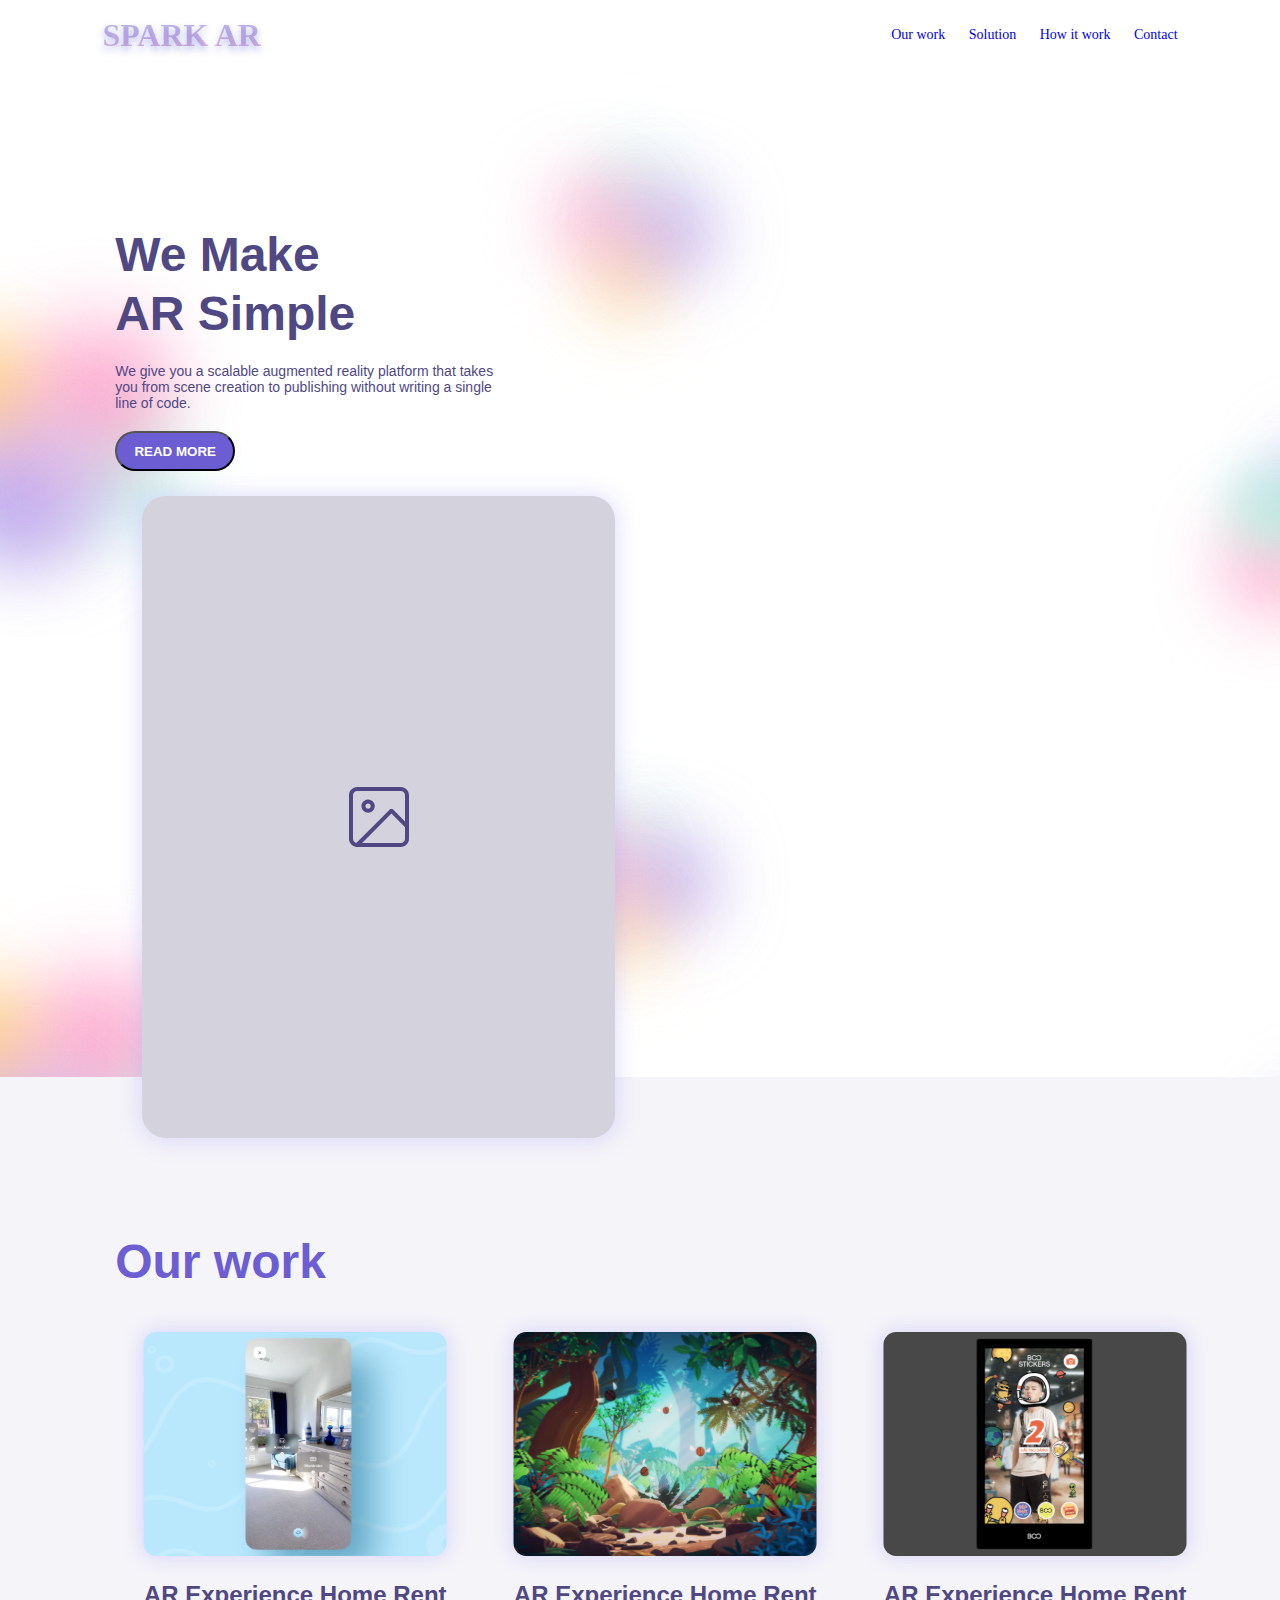
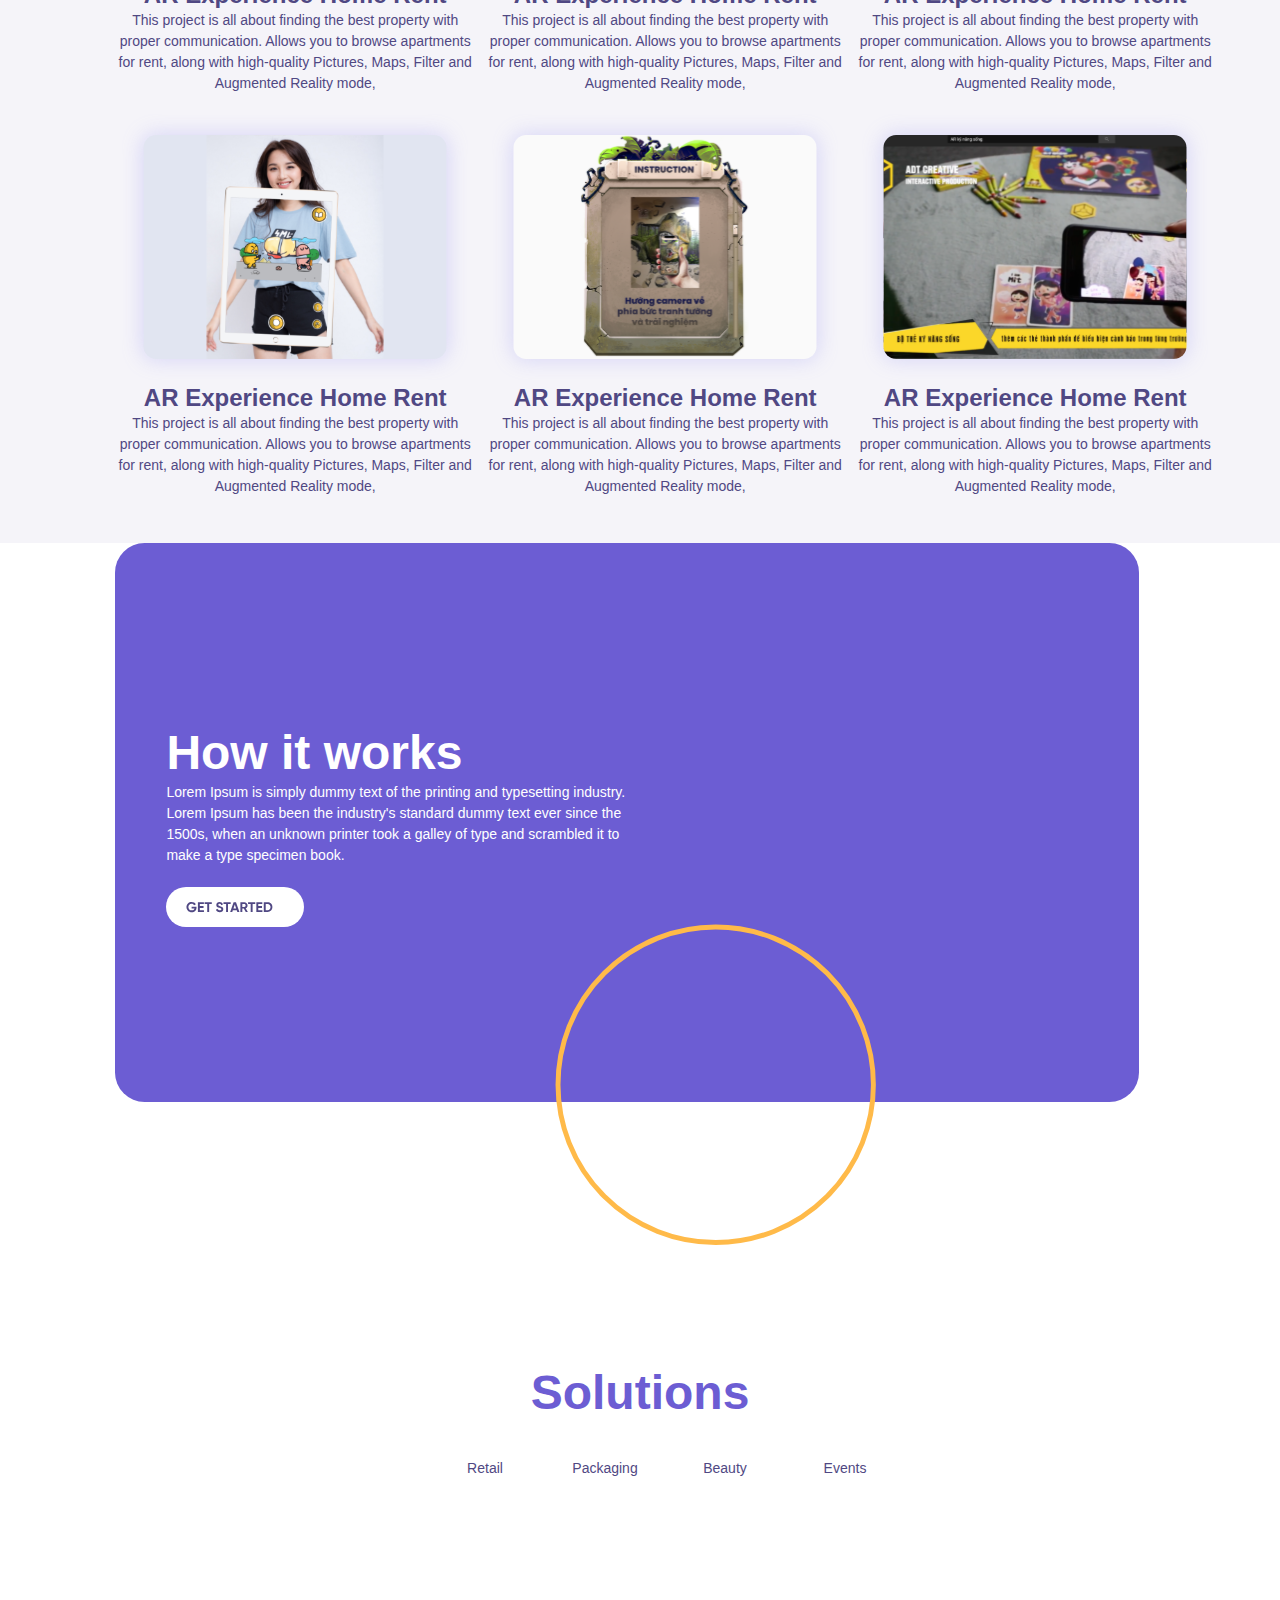
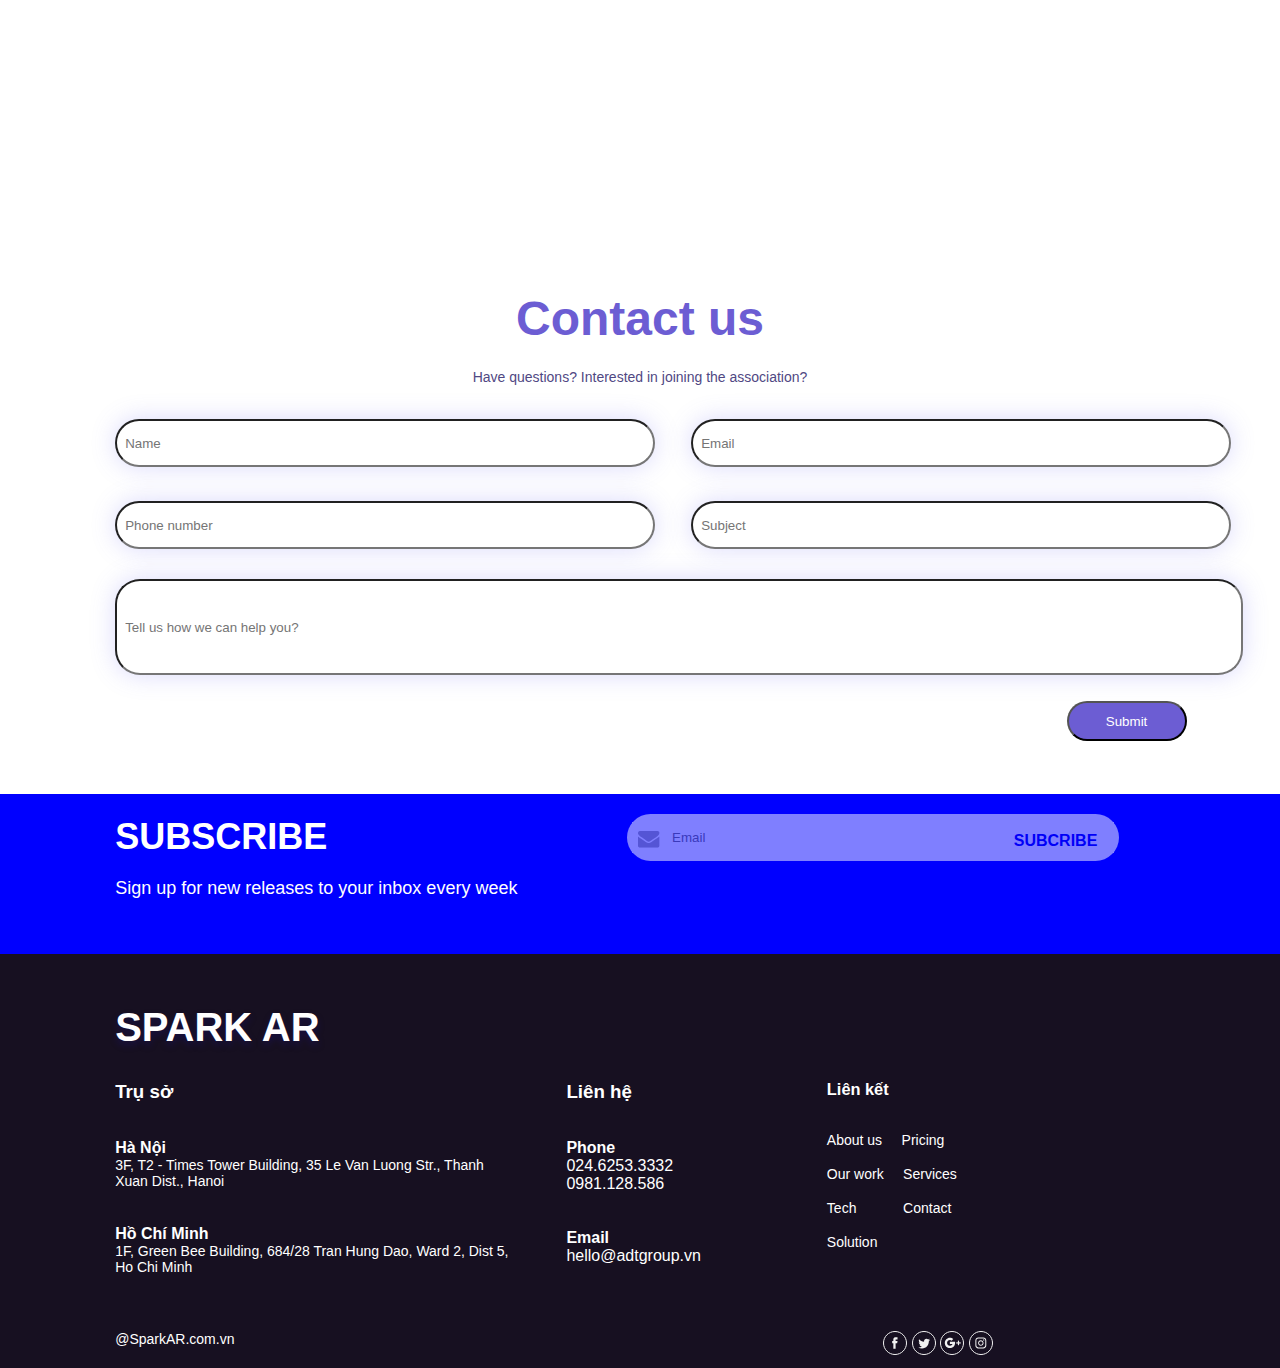
==== index_2.html @ ce0e6bbd "web Spark AR" ====
<!--A Design by W3layouts
Author: W3layout
Author URL: http://w3layouts.com
License: Creative Commons Attribution 3.0 Unported
License URL: http://creativecommons.org/licenses/by/3.0/
-->
<!DOCTYPE HTML>
<html>
<head>
    <title>
        Spark AR
    </title>
    
    <script>
    </script>
    
    
    <meta name="viewport" content="width=device-width, initial-scale=1.0">
<meta http-equiv="Content-Type" content="text/html; charset=utf-8" />
<meta name="keywords" content="Furnyish Store Responsive web template, Bootstrap Web Templates, Flat Web Templates, Andriod Compatible web template, 
Smartphone Compatible web template, free webdesigns for Nokia, Samsung, LG, SonyErricsson, Motorola web design" />
    <link href="css/style_2.css" rel='stylesheet' type='text/css' />
    <link href="css/responsive_2.css" rel='stylesheet' type='text/css' />
    <link rel="stylesheet" href="https://cdnjs.cloudflare.com/ajax/libs/font-awesome/4.7.0/css/font-awesome.min.css"/>
    </head>
    <body>
    <!-- header -->
        <div class="wallper">
            <div class="top_bg">
                <div class="logo">SPARK AR</div>
                <div class="mega_nav">
                    <ul>
                        <li><a href="#">Our work</a></li>
                        <li><a href="#">Solution</a></li>
                        <li><a href="#">How it work</a></li>
                        <li><a href="#">Contact</a></li>
                    </ul>
                </div>
            </div>
            
            <div class="banner">
                <div class="box_textbanner">
                <div class="title_h1">
                    <p>We Make<br>
                    AR Simple</p>
                </div>
                <div class="title_text">
                    <p>We give you a scalable augmented reality platform that takes you from scene creation to publishing without writing a single line of code.</p>
                </div>
                    <div class="banner_button">
                     <button class="read" onclick="">READ MORE</button>
                    </div>
                </div>
                
                <div class="imagesfake">
                    <img  src="images/images_fake.svg" alt="">
                </div>
                
            </div>
            <!--Our work-->
            <div class="our_work">
                <div class="box_our_left">
                <div class="title_our">
                        <p>Our work</p>
                    </div>
                    <div class="title_text_our">
                       <div class="content_our">
                            <img class="img_our"  src="images/ourwork1.svg" width="360" height="266" alt="">
                           
                           <h3>AR Experience Home Rent</h3>
                           <p>This project is all about finding the best property with proper communication. Allows you to browse apartments for rent, along with high-quality Pictures, Maps, Filter and Augmented Reality mode,</p>
                        </div>
                        
                        <div class="content_our">
                            <img class="img_our"  src="images/ourwork2.svg" width="360" height="266" alt="">
                           
                           <h3>AR Experience Home Rent</h3>
                           <p>This project is all about finding the best property with proper communication. Allows you to browse apartments for rent, along with high-quality Pictures, Maps, Filter and Augmented Reality mode,</p>
                        </div>
                        
                        <div class="content_our">
                            <img class="img_our"  src="images/ourwork3.svg" width="360" height="266" alt="">
                           
                           <h3>AR Experience Home Rent</h3>
                           <p>This project is all about finding the best property with proper communication. Allows you to browse apartments for rent, along with high-quality Pictures, Maps, Filter and Augmented Reality mode,</p>
                        </div>
                        
                        <div class="content_our">
                            <img class="img_our"  src="images/ourwork4.svg" width="360" height="266" alt="">
                           
                           <h3>AR Experience Home Rent</h3>
                           <p>This project is all about finding the best property with proper communication. Allows you to browse apartments for rent, along with high-quality Pictures, Maps, Filter and Augmented Reality mode,</p>
                        </div>
                        
                        <div class="content_our">
                            <img class="img_our"  src="images/ourwork5.svg" width="360" height="266" alt="">
                           
                           <h3>AR Experience Home Rent</h3>
                           <p>This project is all about finding the best property with proper communication. Allows you to browse apartments for rent, along with high-quality Pictures, Maps, Filter and Augmented Reality mode,</p>
                        </div>
                        
                        <div class="content_our">
                            <img class="img_our"  src="images/ourwork6.svg" width="360" height="266" alt="">
                           
                           <h3>AR Experience Home Rent</h3>
                           <p>This project is all about finding the best property with proper communication. Allows you to browse apartments for rent, along with high-quality Pictures, Maps, Filter and Augmented Reality mode,</p>
                        </div>
                    </div>
                       
                    </div>
                
                   
            </div>
            
            
            
            <!--How it work-->
            
            <div class="howitwork">
                <div class="howitwork_content1">
                <div class="howitwork_left">
                    <div class="box_howitwork">
                        <h2>How it works</h2>
                    </div>
                    
                  
                        
                        
                        <div class="text_number1">
                        Lorem Ipsum is simply dummy text of the printing and typesetting industry. Lorem Ipsum has been the industry's standard dummy text ever since the 1500s, when an unknown printer took a galley of type and scrambled it to make a type specimen book.<br><br> 
                        
                        <img class="abc"  src="images/buttonget.svg" width="138" height="40" alt="">
                    </div>
                  
                     
                    
                    
                </div>

                
                </div>
                
                
                
            </div>
            
            <!--Solutions-->
            
            <div class="Solutions">
                <div class="title_solo">
                    Solutions
                </div>
                <div class="option">
                    <div class="colum1"></div>
                    <div class="colum2">
                        
                        <a class="retail" href="#">Retail</a>
                       
                        <a class="retail" href="#">Packaging</a>
                        
                        <a class="retail" href="#">Beauty</a>
                        
                        <a class="retail" href="#">Events</a>
                         
                    </div>
                    <div class="colum3"></div>
                </div>
            </div>
            
            
                <!--Contact-->
                <div class="Solutions">
                <div class="title_solo">
                    Contact us
                </div>
                <div class="question">
                    Have questions? Interested in joining the association?
                </div>
                    
                    <div class="box_textbox">
                        <div class="box_textbox_left">
                            <form action="/action_page.php">
  
  <input type="text" id="fname" name="fname" placeholder="Name"><br><br>
  
  <input type="text" id="lname" name="lname" placeholder="Phone number" ><br><br>
  
</form>
                        </div>
                        <div class="box_textbox_right">
                        
                            <form action="/action_page.php">
  
  <input type="text" id="fname" name="fname" placeholder="Email"><br><br>
  
  <input type="text" id="lname" name="lname" placeholder="Subject" ><br><br>
  
</form>
                            
                        </div>
                        
                        <div class="box_textbox_bottom">
                        <form action="/action_page.php">
  
  <input type="text" id="tellus" name="fname" placeholder="Tell us how we can help you?"><br><br>
  
  <input type="submit" id="submit" value="Submit">
  
</form>
                        </div>
                    </div>
            </div>
                
                <!--Subcribe-->
                
                <div class="sub">
                    <div class="subcribe">
                        <div class="sub_left">
                            <h2>Subscribe</h2><br>
                            <p>Sign up for new releases to your inbox every week</p>
                        </div>
                        <div class="sub_right">
                           <div class="inputWithIcon">
                                <i class="fa fa-envelope fa-lg fa-fw" aria-hidden="true"></i>
                               <input type="text" placeholder="Email" >
                               <a href="#">SUBCRIBE</a>
  
</div>
                        </div>

                    </div>
                </div>
                
                <div class="footer">
                    <div class="box_footer">
                        <div class="logo_footer">SPARK AR</div>
                    <div class="box_footer_left">
                            <h3>Trụ sở</h3><br><br>
                            <h4>Hà Nội</h4>
                            <p>3F, T2 - Times Tower Building, 35 Le Van Luong Str., Thanh Xuan Dist., Hanoi</p><br><br>
                        
                        <h4>Hồ Chí Minh</h4>
                            <p>1F, Green Bee Building, 684/28 Tran Hung Dao, Ward 2, Dist 5, Ho Chi Minh</p><br><br>
                        
                        </div>
                    <div class="box_footer_center">
                        
                        <h3>Liên hệ</h3><br><br>
                            <h4>Phone</h4>
                            <p>024.6253.3332<br>0981.128.586
                        </p><br><br>
                        
                        <h4>Email</h4>
                            <p>hello@adtgroup.vn</p><br><br>
                        
                        </div>
                    <div class="box_footer_right">
                                <h3>Liên kết</h3><br><br>
                            
                        <p><a href="#">About us</a>  &nbsp;&nbsp;&nbsp;   <a href="#">Pricing</a></p><br>   
                        <p><a href="#">Our work</a>  &nbsp;&nbsp;&nbsp;   <a href="#">Services</a></p><br>
                        <p><a href="#">Tech</a>  &nbsp;&nbsp;&nbsp;&nbsp;&nbsp;&nbsp;&nbsp;&nbsp;&nbsp;&nbsp;   <a href="#">Contact</a></p><br>
                        <p><a href="#">Solution</a></p><br>
                        </div>
                    </div>
                </div>
                
                <div class="social">
                    <div class="social_1">
                        @SparkAR.com.vn
                    </div>
                    
                    <div class="social_2">
                        <a href="#"><img  src="images/fbicon.svg" alt=""></a>
                        
                        <a href="#"><img  src="images/icon2.svg" alt=""></a>
                        
                        <a href="#"><img  src="images/icon3.svg" alt=""></a>
                        
                        <a href="#"><img  src="images/icon4.svg" alt=""></a>
                    </div>
                </div>
                
                
            </div>
        </div>
        
    </body>
</html>
---- css/style_2.css ----
/*--
	Author: W3layouts
	Author URL: http://w3layouts.com
	License: Creative Commons Attribution 3.0 Unported
	License URL: http://creativecommons.org/licenses/by/3.0/
--*/
body{
	margin:0;
	padding:0;
	background:#fff;
	font-family:'Gilroy' , sans-serif;
    font-style: normal;
    box-sizing: border-box;
   
 }
body a{
	transition:0.5s all;
	-webkit-transition:0.5s all;
	-moz-transition:0.5s all;
	-o-transition:0.5s all;
	-ms-transition:0.5s all;
}
h1,h2,h3,h4,h5,h6{
	margin:0;			   
}	
p{
	margin:0;
}
ul{margin:0;padding:0;float: right;}

.wallper {
    max-width: 1440px;
    width: 100%;
    height: auto;
    background-color: aqua;
    
}
.top_bg {
    width: 84%;
    height: 70px;
    background-color: #fff;
    float: left;
    padding-left: 8%;
    padding-right: 8%;
}
.logo {
    width: 50%;
    height: 70px;
    float: left;
    font-family:'TTRounds-Black' ,fantasy;
    font-weight: 700;
    font-size: 32px;
    line-height: 70px;
    position: absolute;
    text-shadow: 0px 4px 7px rgba(59, 74, 204, 0.35);
  
  
  /* Create the gradient. */
    background-image: linear-gradient(-180deg, #A0B4F2, #FFB9D9
);
  
  /* Set the background size and repeat properties. */
  /* Use the text as a mask for the background. */
  /* This will show the gradient as a text color rather than element bg. */
    -webkit-background-clip: text;
    -webkit-text-fill-color: transparent;
    -moz-background-clip: text;
    -moz-text-fill-color: transparent;
}

.mega_nav {
    width: 50%;
    float: right;
    margin-top: 26px;
    font-family: Gilroy;
    font-style: normal;
    font-weight: normal;
    font-size: 14px;
    line-height: 17px;
/* identical to box height */
}

.mega_nav ul li {
    
    display: inline-block;
    margin-left: 20px;
    color:#504883;
    
}
.mega_nav ul li a{
    text-decoration: none;
}

.banner {
    width: 100%;
    height: auto;
    background: #fff;
    float: left;
    background-image: url(../images/background.svg);
}

.box_textbanner {
    width: 30%;
    height: auto;
    float: left;
    margin-left: 9%;
}

.imagesfake {
    
width: 50%;
    
height: auto;
    
float: left;
    
z-index: 1;
    
position: relative;
    
text-align: end;
}
.title_h1 {
    width: 100%;
    float: left;
    margin-top: 155px;
    
    font-family: 'Gilroy',sans-serif  ;
    font-style: normal;
    font-weight: bold;
    font-size: 48px;
    line-height: 59px;
    color: #504883;
    
}
.title_text {
    width: 50%;

    float: left;
    color: #504883;
    font-family: 'Gilroy',sans-serif;
    font-style: normal;
    font-weight: normal;
    font-size: 14px;
    margin-top: 20px;
    /* or 21px */

}
.banner_button {
    float: left;
    width: 100%;
    margin-top: 20px;

    /* button */

    font-family: 'Gilroy',sans-serif;
    font-style: normal;
    
    font-size: 14px;
    line-height: 17px;
    display: flex;
    text-transform: uppercase;

}
.read {
    width: 120px;
    height: 40px;
    background: #6C5DD3;
    border-radius: 27.5px;
    color: #fff;
    font-weight:700;
}

.our_work {
    max-width: 1440px;
    width: 100%;
    height: auto;
    float: left;
    background-color: #F5F4F9;
    padding-bottom: 2%;
    margin-top: -7%;
}
.box_our_left {
    width: 100%;
    height: auto;
    float: left;
    margin-left: 9%;
}

.content_our {
    width: 360px;
    height: auto;
    float: left;
    /* background-color: aqua; */
    font-family: 'Gilroy', sans-serif;
    font-style: normal;
    padding-bottom: 10px;
    margin-right: 10px;
    margin-bottom: 10px;
}

.content_our h3 {
    
   
font-size: 24px;
line-height: 30px;
/* identical to box height */

text-align: center;

/* c1 */

color: #504883;
}

.content_our p {
    font-weight: normal;
    font-size: 14px;
line-height: 150%;
/* or 21px */

text-align: center;

/* c1 */

color: #504883;
}

.nut {
    float: left;
}

.title_our {
    width: 100%;
    float: left;
    margin-top: 155px;
    
    font-family: 'Gilroy',sans-serif  ;
    font-style: normal;
    font-weight: bold;
    font-size: 48px;
    line-height: 59px;
    color: #6C5DD3;
    
}

.title_text_our {
    width: 100%;
    height: auto;
    float: left;
    color: #504883;
    font-family: 'Gilroy',sans-serif;
    font-style: normal;
    font-weight: normal;
    font-size: 14px;
    margin-top: 20px;
    /* or 21px */
}

.box_our_right {
    width: 700px;
    height: auto;
    float: left;
    margin-left: 5%;
}

.img_1 {
   width: 175px;
   height: 100%;
   float: left;
   margin-top: 100px;
   border-radius: 15px;
}
.img_1 img{
    width: 100%;
    height: 100%;
    float: left;
}

.img_2 {
   width: 350px;
   height: auto;
   float: left;
   margin-top: 30px;
   border-radius: 15px;
   margin-left: 3%;
}

.img_2 img{
    width: 100%;
    height: 100%;
    float: left;
}

.img_3 {
 float: left;
 width: 350px;
 height: 100%;
 float: left;
 margin-top: 30px;
 margin-left: 20%;
 border-radius: 15px;
}

.img_3 img{
    width: 100%;
    height: 100%;
    float: left;
}

.Solutions{
    
max-width: 1440px;
    
width: 100%;
    
height: 500px;
    
float: left;
    
padding-bottom: 2%;
}

.title_solo {
   
    width: 100%;
    height: 100px;
    float: left;
    
    text-align: center;
    font-family: 'Gilroy',sans-serif;
    font-style: normal;
    font-weight: bold;
    font-size: 48px;
    line-height: 100px;
    

    color: #6C5DD3;
}

.option {
    width: 100%;
    height: 500px;
    float: left;
    
    
}

.colum1 {
    
width: 430px;
    
height: 1px;
    
float: left;
}

.colum2 {
    
width: 500px;
    
height: auto;
    
float: left;
}

.colum3 {
    
width: 100px;
    
height: auto;
    
float: left;
}

.retail {
 /* width: 100px; */
 width: 90px;
 height: 24px;
 text-align: center;
/* White */
 background: #fff;
/* c1 */
 font-family: 'Gilroy',sans-serif;
 font-style: normal;
 font-weight: 500;
 font-size: 14px;
 line-height: 17px;
 margin-right: 3%;
 margin-left: 1%;    
/* c1 */
 color: #504883;
}



.colum2 a {
    width: 100px;
    height: 50px;
    text-decoration: none;
    float: left;
    line-height: 50px;
}

.colum2 a:active {
    width: 100px;
height:50px;
    border: 1px solid #504883;
box-sizing: border-box;
border-radius: 12px;
}

.howitwork {
    max-width: 1440px;
    width: 100%;
    height: 800px;
    float: left;
    /* background-color: #504883; */
}

.howitwork_content1 {
    width: 80%;
    height: auto;
    float: left;
    /* background-color: antiquewhite; */
    margin-left: 9%;
    margin-right: 9%;
}

.howitwork_left {
    width: 100%;
    height: 740px;
    float: left;
    margin-left: 0;
    background-image: url(../images/howitwork.svg);
    background-repeat: no-repeat;
    /* background-color: blueviolet; */
    background-size: 100%;
}
.box_howitwork {
    width: 70%;
    height: auto;
    float: left;
    font-size: 32px;
    line-height: 59px;

/* White */
    color: #FFFFFF;
    border-radius: 20px;
    margin-top: 180px;
    margin-left: 5%;
}

.box_howitwork img{
    width: 100%;
    height: 100%;
    float: left;
}

.content_solu {
    width: 100%;
    height: 100px;
    float: left;
    /* background-color: aquamarine; */
    margin-top: 22px;
}

.icon_number1 {
    width: 60px;
    height: 60px;
    float: left;
   
}

.text_number1 {
    width: 45%;
    height: auto;
    float: left;
    margin-left: 5%;
    font-family: 'Gilroy' , sans-serif;
    font-style: normal;
    font-weight: normal;
    font-size: 14px;
    line-height: 150%;
/* or 21px */


/* White */
    color: #FFFFFF;
}

.howitwork_right_title {
    width: 550px;
    height: auto;
    float: right;
    /* background-color: cadetblue; */
    margin-right: 5%;
}
.title_howitwork {
    
    font-family: 'Gilroy', sans-serif;
font-style: normal;
font-weight: bold;
font-size: 48px;
line-height: 59px;
text-align: right;
margin-top: 65px;
/* White */

color: #FFFFFF;
}

.content_title {
    font-family: 'Gilroy',sans-serif;
font-style: normal;
font-weight: normal;
font-size: 14px;
line-height: 150%;
    margin-top: 21px;
/* or 21px */

text-align: right;

/* White */

color: #FFFFFF;
}

.howitwork_content2 {
    max-width: 1440px;
    width:100%;
    height: auto;
    float: left;
    background-color: #504883;
}

.content2_howit_left {
    width: 360px;
    height: 100px;
    float: left;
    /* background-color: brown; */
    margin-left: 9%;
}

.content2_howit_right {
    width: 550px;
    height: auto;
    float: right;
    /* background-color: crimson; */
}

.content2_img {
    width: 90%;
    height: auto;
    float: left;
    background-color: darkblue;
    margin-right: 3%;
}

.content2_img_1 {
    width: 100%;
    

    background-color: black;
    position: relative;
}

.content2_img_1 img {
   width:100%;
    height: auto;
    position: absolute;
    z-index: 1;
background: #F5F4F9;
/* 1 */

box-shadow: 0px 0px 25px rgba(113, 109, 242, 0.25);
border-radius: 20px;
    
    
}

.content2_img_2 {
    
    width:50%;
    height: auto;
    float: right;
    margin-top: -25%;
    
}

.content2_img_2 img {
   width: 15%;
   float: right;
    position: absolute;
    z-index: 1;  
}

.content2_text {
    width: 100%;
    height: 200px;
    float: left;
    /* background-color:burlywood; */
    margin-top: 69%;
}

.number3 {
    
max-width: 1440px;
    
width: 100%;
    
height: 600px;
    
float: left;
    
background-color: cadetblue;
    
padding-bottom: 30px;
}

.num3_content {
    width: 80%;
    height: auto;
    float: left;
    background-repeat: no-repeat;
    margin-left: 9%;
    background-size: 100%;
}

.num3_text {
    width: 70%;
    height: 400px;
    float: left;
    margin-right: 23%;
    font-family: 'Gilroy', sans-serif;
    font-style: normal;
    font-weight: normal;
    font-size: 14px;
    line-height: 150%;
/* or 21px */


/* White */
    color: #FFFFFF;
    background-image: url('../images/number3.svg');
    background-repeat: no-repeat;
    position: absolute;
    background-size: 100%;
}

.box_num3 {
    width: 35%;
    height: 200px;
    float: left;
    margin-left: 44%;
    margin-top: 14%;
}

.num3_button {
    float: left;
    margin-top: 20px;
    
}

.num3_img {
    
    width: 45%;
    height: 200px;
    float: left;
 
    
}

.num3_img_left{
    width: 380px;
    height: 100px;
    float: left;
}
.num3_img_right {
    width: 233px;
    height: 150px;
    float: left;
}

.num3_img_1 {
    width: 189px;
    height: 105px;
    float: left;
    background: #F6F6F6;
/* White */
    border: 6px solid #FFFFFF;
    box-sizing: border-box;
/* 1 */
    box-shadow: 0px 0px 25px rgba(113, 109, 242, 0.25);
    border-radius: 20px;
    transform: rotate(90deg);
    background-size: 100%;
}

.num3_img_2 {
    
width: 264px;
    
height: 147px;
    
float: left;
    
background: #F6F6F6;
/* White */
    
border: 7px solid #FFFFFF;
    
box-sizing: border-box;
/* 1 */
    
box-shadow: 0px 0px 25px rgba(113, 109, 242, 0.25);
    
border-radius: 20px;
    
transform: rotate(90deg);
    
margin-top: -48%;
    
margin-left: 38%;
}

.num3_img_3 {
   
width: 160px;
   
height: 89px;
   
float: left;
   
background: #F6F6F6;
/* White */
   
border: 7px solid #FFFFFF;
   
box-sizing: border-box;
/* 1 */
   
box-shadow: 0px 0px 25px rgba(113, 109, 242, 0.25);
   
border-radius: 20px;
   
transform: rotate(90deg);
   
margin-top: 70%;
   
margin-right: -30%;
}

.num3_img_4 {
    
width: 334px;
    
height: 186px;
    
float: left;
    
background: #F6F6F6;
/* White */
    
border: 7px solid #FFFFFF;
    
box-sizing: border-box;
/* 1 */
    
box-shadow: 0px 0px 25px rgba(113, 109, 242, 0.25);
    
border-radius: 20px;
    
transform: rotate(90deg);
    
margin-top: -45%;
    
margin-left: 50%;
}
.question {
    
    width: 100%;
    height: auto;
    float: left;
    text-align: center;
    
    font-family: 'Gilroy',sans-serif;
font-style: normal;
font-weight: 500;
font-size: 14px;
line-height: 17px;

align-items: center;


/* c1 */

color: #504883;
}

.box_textbox {
    
width: 90%;
    
height: 200px;
    
float: left;
    
/* background-color: blueviolet; */
    
margin-left: 9%;
    
margin-top: 2%;
}
.box_textbox_left {
    width: 48%;
    height: 150px;
    float: left;
    /* background-color: brown; */
}

.box_textbox_right {
    width: 48%;
    height: 150px;
    float: left;
    /* background-color: brown; */
    margin-left: 2%;
}

.box_textbox_bottom {
    width: 100%;
    height: 150px;
    float: left;
    /* background-color: brown; */
    margin-top: 10px;
}

#fname {
    max-width: 540px;
    height: 48px;
    /* left: 119px; */
    /* top: 3937px; */

/* White */
    background: #FFFFFF;
/* 1 */
    box-shadow: 0px 0px 25px rgba(113, 109, 242, 0.25);
    border-radius: 55px;
}
#lname {
    max-width: 540px;
    height: 48px;
    left: 119px;
    top: 3937px;

/* White */
    background: #FFFFFF;
/* 1 */
    box-shadow: 0px 0px 25px rgba(113, 109, 242, 0.25);
    border-radius: 55px;
}

#tellus {
    
max-width: 1128px;
    
height: 96px;


/* White */
    
background: #FFFFFF;
/* 1 */
    
box-shadow: 0px 0px 25px rgba(113, 109, 242, 0.25);
    
border-radius: 25px;
}

#submit {
    width: 120px;
    height: 40px;
    float: right;
    margin-right: 7%;
    background: #6C5DD3;
border-radius: 27.5px;
    color: #fff;
}

.sub {
    
width: 100%;
    
height: auto;
    
float: left;
    
background-color: blue;
    
padding-bottom: 60px;
}

.subcribe {
    width: 80%;
    height: 100px;
    float: left;
    /* background-color: chocolate; */
    margin-left: 9%;
}

.sub_left {
    width: 48%;
    height: 100px;
    float: left;
    /* background-color: aqua; */
    margin-top: 20px;
}

.sub_left h2 {
    text-transform: uppercase;
    font-family: 'Gilroy', sans-serif;
font-style: normal;
font-weight: bold;
font-size: 36px;
line-height: 45px;


/* WHITE */

color: #FFFFFF;
}

.sub_left p {
    
    font-family: 'Gilroy',sans-serif;
font-style: normal;
font-weight: normal;
font-size: 18px;
line-height: 22px;
/* identical to box height */


/* WHITE */

color: #FFFFFF;
}
.sub_right {
    width: 48%;
    height: 100px;
    float: left;
    /* background-color: aqua; */
    margin-left: 2%;
    margin-top: 20px;
}

#subcribe {
    width: 564px;
height: 56px;
    background: #FFFFFF;
opacity: 0.5;
border-radius: 28px;
    margin-top: 10px;
}

input[type="text"] {
  width: 98%;
    
  
  
  margin: 8px 0;
  outline: none;
  padding: 8px;
  box-sizing: border-box;
  transition: 0.3s;
}

input[type="text"]:focus {
  border-color: dodgerBlue;
  box-shadow: 0 0 8px 0 dodgerBlue;
    
}

.inputWithIcon input[type="text"] {
  padding-left: 40px;
  margin-left: 1%;  
}

.inputWithIcon input {
    
     border-width:0px;
border:none;
    
}

.inputWithIcon {
  position: relative;
    background: #FFFFFF;
opacity: 0.5;
border-radius: 28px;
}

.inputWithIcon i {
  position: absolute;
  left: 0;
  top: 8px;
  padding: 9px 8px;
  color: #aaa;
  transition: 0.3s;
}

.inputWithIcon input[type="text"]:focus + i {
  color: dodgerBlue;
}

.inputWithIcon.inputIconBg i {
  background-color: #aaa;
  color: #fff;
  padding: 9px 4px;
  
}

.inputWithIcon.inputIconBg input[type="text"]:focus + i {
  color: #fff;
  background-color: dodgerBlue;
}
.inputWithIcon a{position: absolute;
    text-decoration: none;
    margin-top: 18px;
    margin-left: -100px;
    font-weight: 700;
    
    font-family: 'Gilroy', sans-serif;
    
}

.footer {
    max-width: 1440px;
    width: 100%;
    height: auto;
    float: left;
    /* background-color: aqua; */
    background: #171021;
}

.box_footer {
    
    width: 80%;
    height: auto;
    float: left;
    margin-left: 9%;
}
.box_footer_left {
    
width: 400px;
    
height: auto;
    
float: left;
    
/* background-color: brown; */
    
margin-top: 30px;
    
font-family: 'Gilroy', sans-serif;
    
font-style: normal;


/* w */
    
color: #FFFFFF;
}

.box_footer_center {
    
width: 240px;
    
height: auto;
    
float: left;
    
/* background-color: brown; */
    
margin-top: 30px;
    
font-family: 'Gilroy', sans-serif;
    
font-style: normal;
    
margin-left: 5%;

/* w */
    
color: #FFFFFF;
}

.box_footer_right {
    width: 300px;
    height: auto;
    float: left;
    /* background-color: brown; */
    margin-top: 30px;
    font-family: 'Gilroy', sans-serif;
    font-style: normal;
    margin-left: 2%;

/* w */
    color: #FFFFFF;
    font-family: 'Gilroy',sans-serif;
    font-style: normal;
    font-weight: normal;
    font-size: 14px;
    line-height: 17px;
/* identical to box height */
/* White */
    color: #fff;
}

.box_footer_right a{
    text-decoration: none;
    color: #fff;
}

.box_footer_left p {
    
    font-size: 14px;
}

.logo_footer {
    width: 80%;
    height: auto;
  
    
    font-family: 'TTRounds-Black' , sans-serif;
font-size: 40px;
line-height: 47px;
    font-weight: 900;
    margin-top: 50px;

/* White */

color: #FFFFFF;
text-shadow: 0px 4px 7px rgba(27, 18, 130, 0.35);
}

.social {
    width: 100%;
    height: auto;
    float: left;
    background-color: #171021;
}
.social_1 {
    width: 45%;
    height: auto;
    float: left;
    /* background-color: black; */
    margin-left: 9%;
    margin-top: 20px;
    padding-bottom: 20px;
    font-family: 'Gilroy', sans-serif;
    font-style: normal;
    font-weight: normal;
    font-size: 14px;
    line-height: 17px;
/* identical to box height */


/* White */
    color: #FFFFFF;
}

.social_2 {
    width: 20%;
    height: auto;
    float: left;
    margin-top: 20px;
    margin-left: 15%;
}

.test {
    max-width: 1400px;
    width: 100%;
    height: 300px;
    float: left;
    background-color: aqua;
    
}

.so1 {
   
    width: 300px;
    height: 200px;
    float: left;
    background-color: brown;
}
.so2 {
    width: 300px;
    height: 200px;
    float: left;
    background-color:darkgoldenrod;
    margin-left: 1%;
}
.so3{
    width: 300px;
    height: 200px;
    float: left;
    background-color:fuchsia;
    margin-left: 1%;
}
---- css/responsive_2.css ----
@media only screen and (max-width: 1440px) {
    .box_textbanner {
        
    }
    .howitwork_left {
        
     
    }
    .howitwork_right_title {
        width: 40%;
}

@media only screen and (max-width: 1280px) {
    .box_textbanner {
        width: 60%;
    }
    
    .num3_img {
         margin-top: 80%;
    }
    
}

@media only screen and (max-width: 1024px) {
    .box_textbanner {
        width: 70%;
    }
    
    .box_our_left {
        
        width: 80%;
    }
    .box_our_right {
        width: 80%
        
    }
    
    .colum2 {
        width: 100%;
        
    }
    
    .box_num3{
        
        width: 45%;
        margin-left: 30%;
    }
}

@media only screen and (max-width: 800px) {
    .box_textbanner {
        width: 80%;
    }
    
    .box_num3{
        
        width: 45%;
        margin-left: 20%;
        margin-top: 8%;
    }
    
    .num3_text {
        
        background-size: 120%;
    }
    
}
@media only screen and (max-width: 768px) {
    .box_textbanner {
        width:90%;
    }
    
}
@media only screen and (max-width: 640px) {
    .box_textbanner {
        width: 100%;
    }
    
    .howitwork_left {
        
        width: 100%;
    }
    .howitwork_right_title {
        width: 100%;
        float: left;
}
    .content2_howit_right {
        float: left;
        
    }
    
     .num3_text {
        
        background-size: 180%;
    }
}

@media only screen and (max-width: 480px) {
    .box_textbanner {
        width: 100%;
    }
    
}
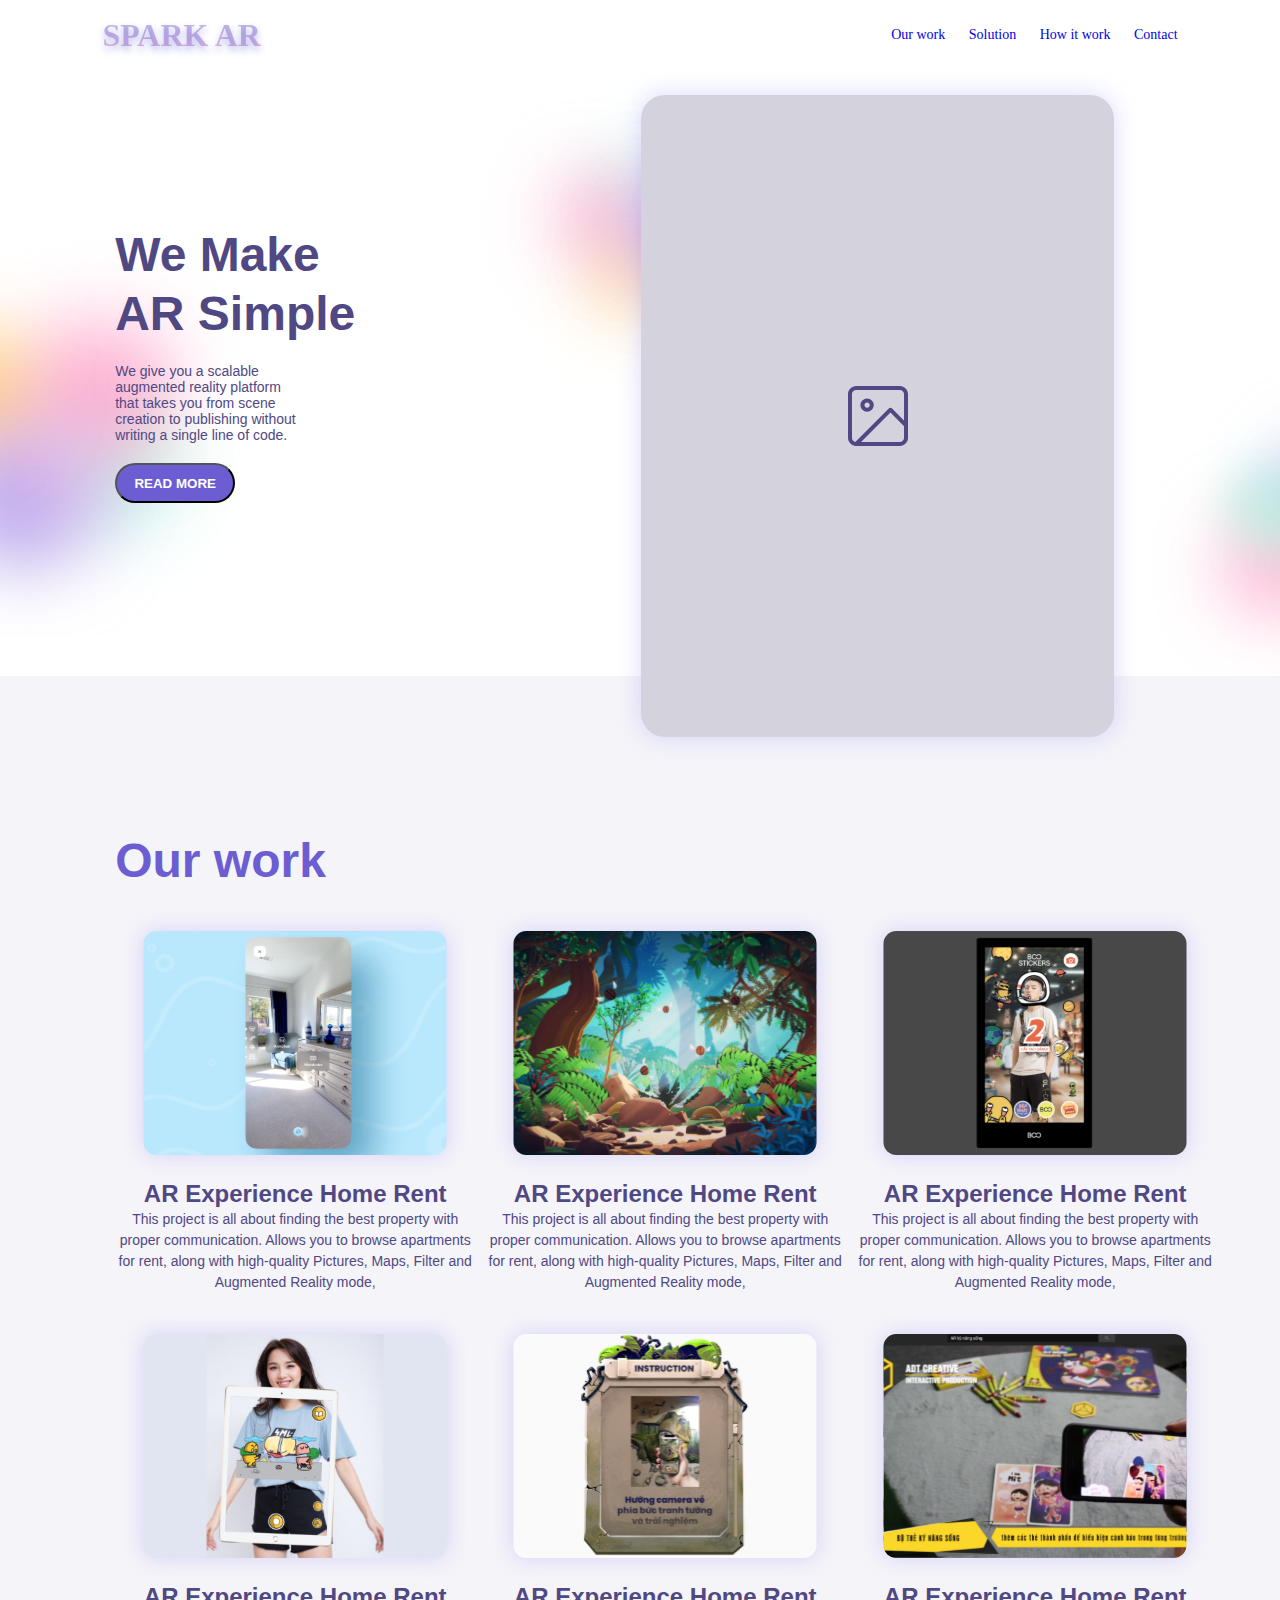
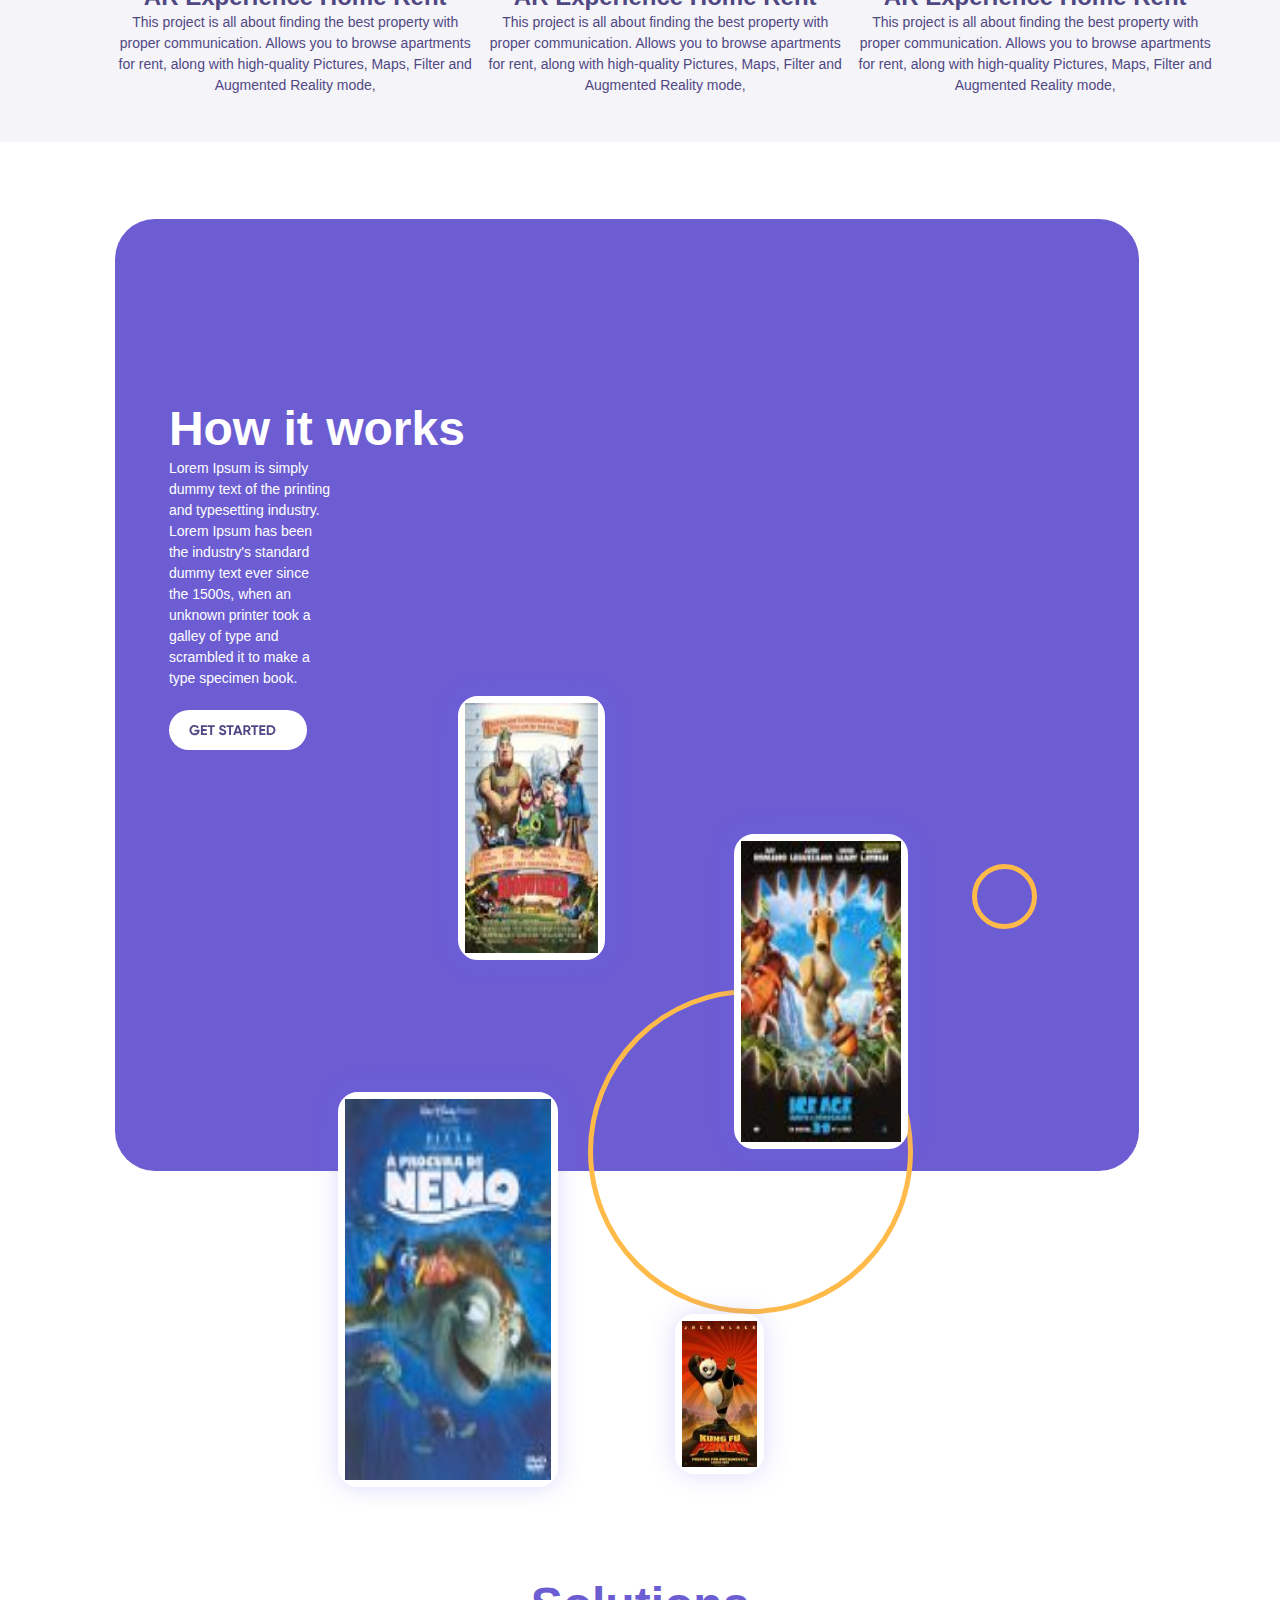
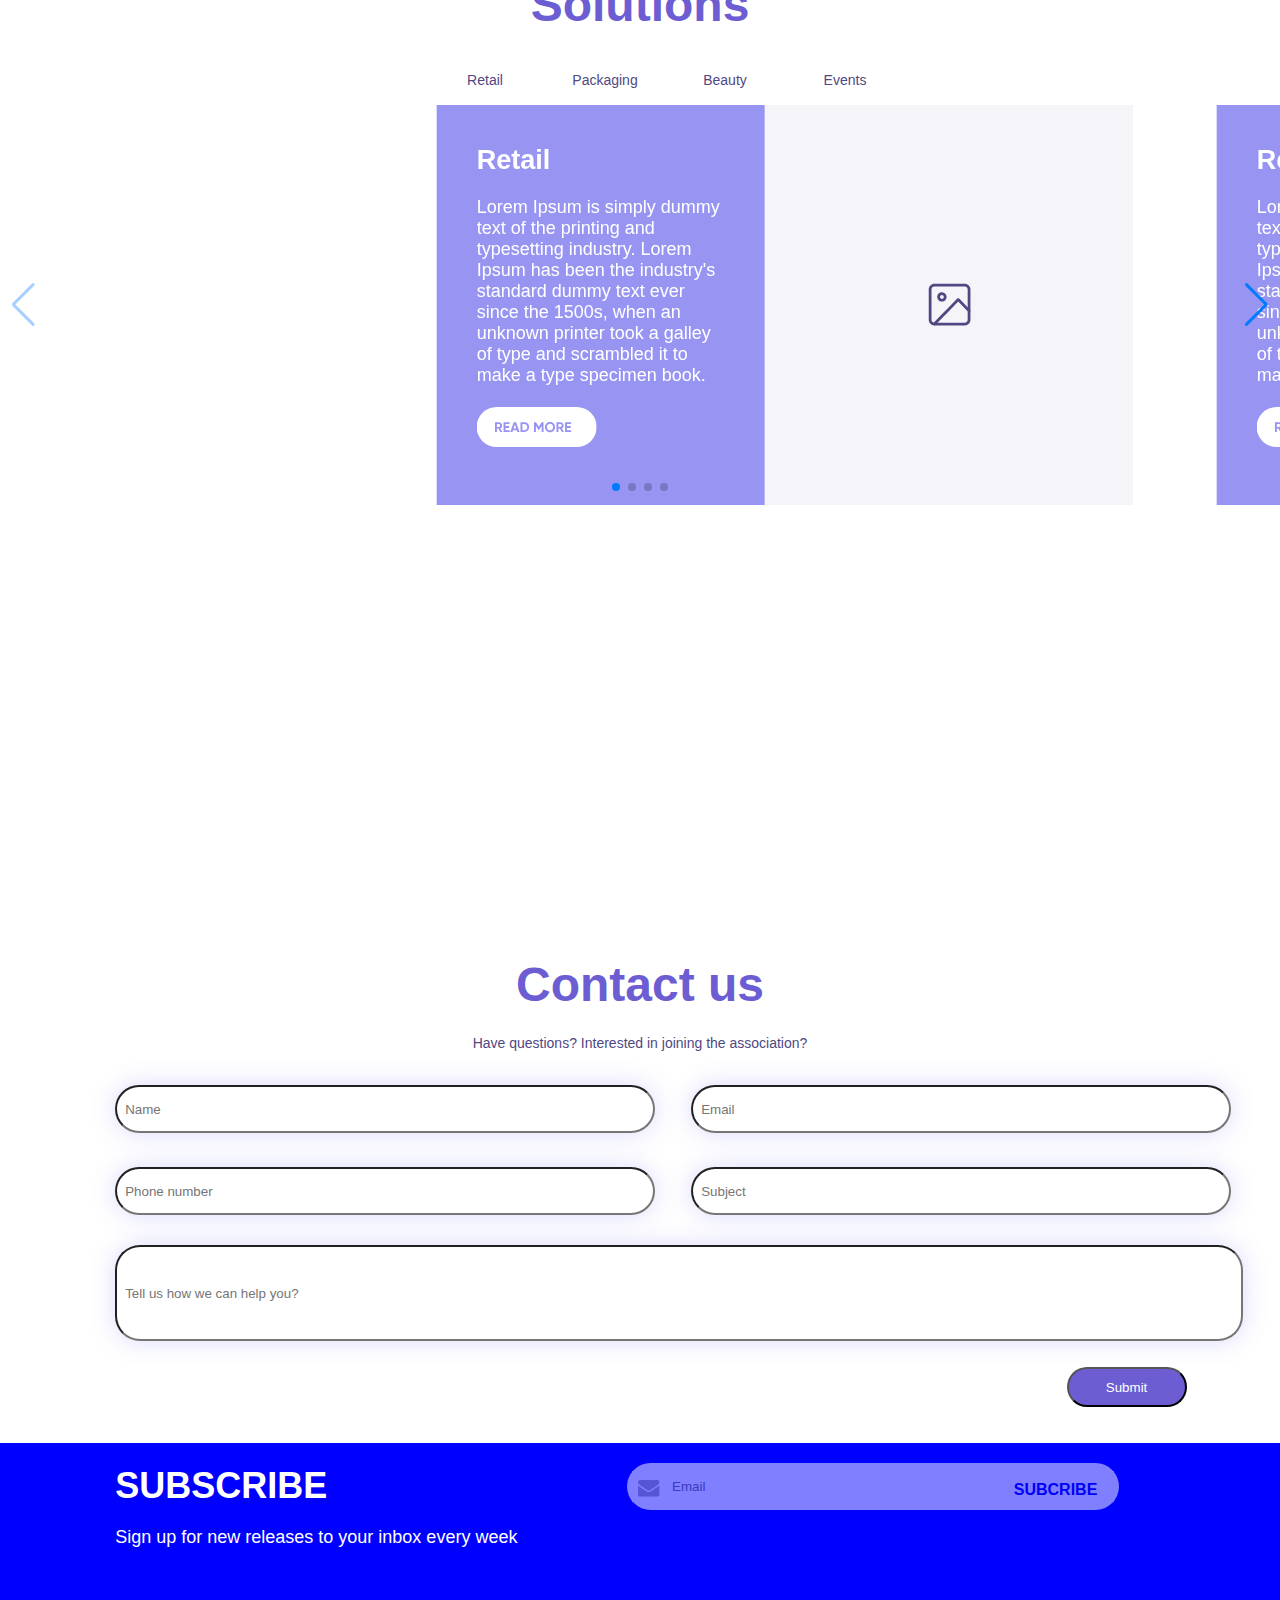
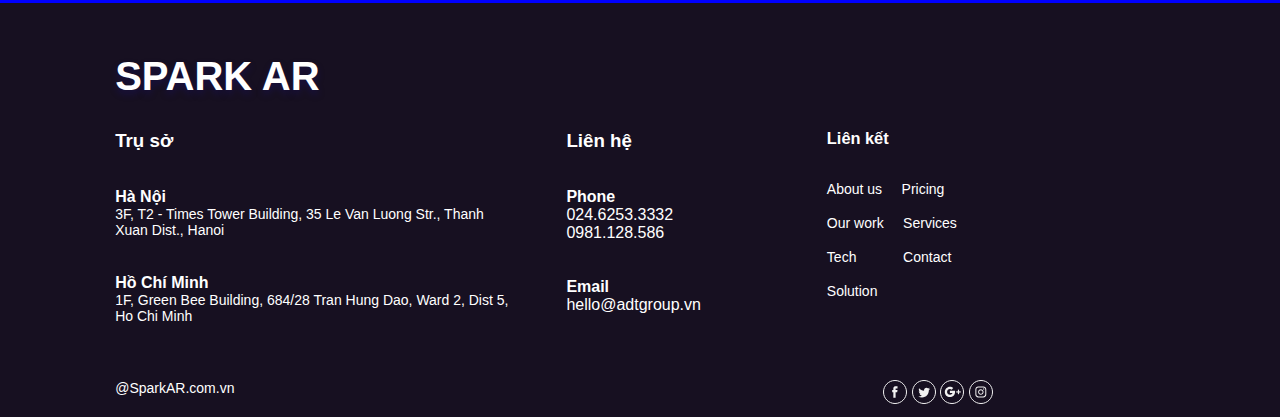
==== commit ec328cad: "done" ====
--- a/index_2.html
+++ b/index_2.html
@@ -22,6 +22,16 @@
     <link href="css/style_2.css" rel='stylesheet' type='text/css' />
     <link href="css/responsive_2.css" rel='stylesheet' type='text/css' />
     <link rel="stylesheet" href="https://cdnjs.cloudflare.com/ajax/libs/font-awesome/4.7.0/css/font-awesome.min.css"/>
+    
+    
+    <link href="css/swiper-bundle.min.css" rel='stylesheet' type='text/css' />
+    
+    
+    <link type='text/css' rel='stylesheet' href='css/liquidcarousel.css' />
+    
+    <link type='text/css' rel='stylesheet' href='css/liquidcarousel.css' />
+	<script type="text/javascript" src="js/jquery-1.4.2.min.js"></script>
+	<script type="text/javascript" src="js/jquery.liquidcarousel.pack.js"></script>
     </head>
     <body>
     <!-- header -->
@@ -118,6 +128,8 @@
             
             <div class="howitwork">
                 <div class="howitwork_content1">
+                    
+                     <img class="circle"   src="images/circle.svg" alt="">
                 <div class="howitwork_left">
                     <div class="box_howitwork">
                         <h2>How it works</h2>
@@ -136,6 +148,24 @@
                     
                     
                 </div>
+                    
+                    <div class="howitwork_right">
+                        <div class="howitwork_right_img_1">
+                            <img   src="images/01.jpg" alt="">
+                        </div>
+                        
+                        <div class="howitwork_right_img_2">
+                            <img   src="images/02.jpg" alt="">
+                        </div>
+                        
+                        <div class="howitwork_right_img_3">
+                            <img   src="images/03.jpg" alt="">
+                        </div>
+                        
+                        <div class="howitwork_right_img_4">
+                            <img   src="images/04.jpg" alt="">
+                        </div>
+                    </div>
 
                 
                 </div>
@@ -165,6 +195,122 @@
                     </div>
                     <div class="colum3"></div>
                 </div>
+                
+                <!--slideshow-->
+                
+              <!-- Swiper -->
+  <div class="swiper-container">
+    <div class="swiper-wrapper">
+      <div class="swiper-slide">
+            <div class="box_retail">
+                <div class="box_retail_left">
+                    <h2>Retail</h2><br>
+                    <p>Lorem Ipsum is simply dummy text of the printing and typesetting industry. Lorem Ipsum has been the industry's standard dummy text ever since the 1500s, when an unknown printer took a galley of type and scrambled it to make a type specimen book. </p><br>
+                    <a href="#"><img  src="images/readmore.svg" alt=""></a>
+                </div>
+                <div class="box_retail_right">
+                    <img  src="images/images_solu.svg" alt=""></a>
+                </div>
+            </div>
+        
+        </div>
+      <div class="swiper-slide">
+      
+                <div class="box_retail">
+                <div class="box_retail_left">
+                    <h2>Retail</h2><br>
+                    <p>Lorem Ipsum is simply dummy text of the printing and typesetting industry. Lorem Ipsum has been the industry's standard dummy text ever since the 1500s, when an unknown printer took a galley of type and scrambled it to make a type specimen book. </p><br>
+                    <a href="#"><img  src="images/readmore.svg" alt=""></a>
+                </div>
+                <div class="box_retail_right">
+                    <img  src="images/images_solu.svg" alt=""></a>
+                </div>
+            </div>
+      
+      </div>
+      <div class="swiper-slide">
+                
+                <div class="box_retail">
+                <div class="box_retail_left">
+                    <h2>Retail</h2><br>
+                    <p>Lorem Ipsum is simply dummy text of the printing and typesetting industry. Lorem Ipsum has been the industry's standard dummy text ever since the 1500s, when an unknown printer took a galley of type and scrambled it to make a type specimen book. </p><br>
+                    <a href="#"><img  src="images/readmore.svg" alt=""></a>
+                </div>
+                <div class="box_retail_right">
+                    <img  src="images/images_solu.svg" alt=""></a>
+                </div>
+            </div>
+                
+                
+                </div>
+      <div class="swiper-slide">
+            
+                <div class="box_retail">
+                <div class="box_retail_left">
+                    <h2>Retail</h2><br>
+                    <p>Lorem Ipsum is simply dummy text of the printing and typesetting industry. Lorem Ipsum has been the industry's standard dummy text ever since the 1500s, when an unknown printer took a galley of type and scrambled it to make a type specimen book. </p><br>
+                    <a href="#"><img  src="images/readmore.svg" alt=""></a>
+                </div>
+                <div class="box_retail_right">
+                    <img  src="images/images_solu.svg" alt=""></a>
+                </div>
+            </div>
+            
+            
+            </div>
+    </div>
+    <!-- Add Pagination -->
+    <div class="swiper-pagination"></div>
+    <!-- Add Arrows -->
+    <div class="swiper-button-next"></div>
+    <div class="swiper-button-prev"></div>
+  </div>
+ 
+  <!-- Swiper JS -->
+  <script src="js/swiper-bundle.min.js"></script>
+
+  <!-- Initialize Swiper -->
+  <script>
+    var appendNumber = 4;
+    var prependNumber = 1;
+    var swiper = new Swiper('.swiper-container', {
+      slidesPerView: 3,
+      centeredSlides: true,
+      spaceBetween: 30,
+      pagination: {
+        el: '.swiper-pagination',
+        clickable: true,
+      },
+      navigation: {
+        nextEl: '.swiper-button-next',
+        prevEl: '.swiper-button-prev',
+      },
+    });
+    document.querySelector('.prepend-2-slides').addEventListener('click', function (e) {
+      e.preventDefault();
+      swiper.prependSlide([
+        '<div class="swiper-slide">Slide ' + (--prependNumber) + '</div>',
+        '<div class="swiper-slide">Slide ' + (--prependNumber) + '</div>'
+      ]);
+    });
+    document.querySelector('.prepend-slide').addEventListener('click', function (e) {
+      e.preventDefault();
+      swiper.prependSlide('<div class="swiper-slide">Slide ' + (--prependNumber) + '</div>');
+    });
+    document.querySelector('.append-slide').addEventListener('click', function (e) {
+      e.preventDefault();
+      swiper.appendSlide('<div class="swiper-slide">Slide ' + (++appendNumber) + '</div>');
+    });
+    document.querySelector('.append-2-slides').addEventListener('click', function (e) {
+      e.preventDefault();
+      swiper.appendSlide([
+        '<div class="swiper-slide">Slide ' + (++appendNumber) + '</div>',
+        '<div class="swiper-slide">Slide ' + (++appendNumber) + '</div>'
+      ]);
+    });
+  </script>
+              </div>   
+                <!--slideshow-->
             </div>
             
             
--- a/css/style_2.css
+++ b/css/style_2.css
@@ -309,16 +309,12 @@
 }
 
 .Solutions{
-    
-max-width: 1440px;
-    
-width: 100%;
-    
-height: 500px;
-    
-float: left;
-    
-padding-bottom: 2%;
+    max-width: 1440px;
+    width: 100%;
+    height: auto;
+    float: left;
+    padding-bottom: 2%;
+    margin-top: 30%;
 }
 
 .title_solo {
@@ -340,7 +336,7 @@
 
 .option {
     width: 100%;
-    height: 500px;
+    height: auto;
     float: left;
     
     
@@ -413,9 +409,10 @@
 .howitwork {
     max-width: 1440px;
     width: 100%;
-    height: 800px;
+    height: auto;
     float: left;
     /* background-color: #504883; */
+    margin-top: 6%;
 }
 
 .howitwork_content1 {
@@ -425,20 +422,127 @@
     /* background-color: antiquewhite; */
     margin-left: 9%;
     margin-right: 9%;
-}
-
+    background-color: #6C5DD3;
+    border-radius: 40px;
+    position: relative;
+    padding-bottom: 9%;
+}
+
+.circle {
+  position: absolute;
+  right: 0px;
+  bottom : 0px;
+  margin-right: 10%;
+  margin-bottom: -14%;
+}
 .howitwork_left {
-    width: 100%;
-    height: 740px;
+    width: 358px;
+    height: auto;
     float: left;
     margin-left: 0;
-    background-image: url(../images/howitwork.svg);
-    background-repeat: no-repeat;
     /* background-color: blueviolet; */
     background-size: 100%;
 }
+
+.howitwork_right{
+    width: 600px;
+    height: 300px;
+    float: left;
+    position: relative;
+    margin-left: 10%;
+}
+
+.howitwork_right_img_1 {
+    width: 147px;
+    height: 264px;
+    float: left;
+    position: absolute;
+    top: 0px;
+    left: 0px;
+    margin-top:-10%;
+    margin-left: 40%;
+    
+    border: 7px solid #FFFFFF;
+box-sizing: border-box;
+/* 1 */
+
+box-shadow: 0px 0px 25px rgba(113, 109, 242, 0.25);
+border-radius: 20px;
+    
+}
+
+.howitwork_right_img_2 {
+    width: 174px;
+    height: 315px;
+    
+    position: absolute;
+    top: 0px;
+    right: 0px;
+    margin-top: 13%;
+    margin-right: -15%;
+    border: 7px solid #FFFFFF;
+    box-sizing: border-box;
+/* 1 */
+    box-shadow: 0px 0px 25px rgba(113, 109, 242, 0.25);
+    border-radius: 20px;
+}
+
+.howitwork_right_img_3 {
+    width: 220px;
+    height: 395px;
+    position: absolute;
+    top: 0px;
+    left: 0px;
+    margin-top: 56%;
+    margin-left: 20%;
+    border: 7px solid #FFFFFF;
+    box-sizing: border-box;
+/* 1 */
+    box-shadow: 0px 0px 25px rgba(113, 109, 242, 0.25);
+    border-radius: 20px;
+}
+
+.howitwork_right_img_4 {
+    width: 89px;
+    height: 160px;
+    /* float: left; */
+    position: absolute;
+    top: 0px;
+    right: 0px;
+    margin-top: 93%;
+    margin-right: 9%;
+    border: 7px solid #FFFFFF;
+    box-sizing: border-box;
+/* 1 */
+    box-shadow: 0px 0px 25px rgba(113, 109, 242, 0.25);
+    border-radius: 20px;
+}
+
+.howitwork_right_img_1 img {
+    width: 100%;
+    height: 100%;
+    
+}
+
+.howitwork_right_img_2 img {
+    width: 100%;
+    height: 100%;
+    
+}
+
+.howitwork_right_img_3 img {
+    width: 100%;
+    height: 100%;
+    
+}
+
+.howitwork_right_img_4 img {
+    width: 100%;
+    height: 100%;
+    
+}
 .box_howitwork {
-    width: 70%;
+    width: 100%;
     height: auto;
     float: left;
     font-size: 32px;
@@ -448,7 +552,7 @@
     color: #FFFFFF;
     border-radius: 20px;
     margin-top: 180px;
-    margin-left: 5%;
+    margin-left: 15%;
 }
 
 .box_howitwork img{
@@ -476,7 +580,7 @@
     width: 45%;
     height: auto;
     float: left;
-    margin-left: 5%;
+    margin-left: 15%;
     font-family: 'Gilroy' , sans-serif;
     font-style: normal;
     font-weight: normal;
@@ -605,17 +709,12 @@
 
 .number3 {
     
-max-width: 1440px;
-    
-width: 100%;
-    
-height: 600px;
-    
-float: left;
-    
-background-color: cadetblue;
-    
-padding-bottom: 30px;
+ max-width: 1440px;
+    width: 100%;
+    height: 855px;
+    float: left;
+    background-color: #504883;
+    padding-bottom: 30px;
 }
 
 .num3_content {
@@ -664,27 +763,31 @@
 
 .num3_img {
     
-    width: 45%;
-    height: 200px;
-    float: left;
- 
-    
+max-width: 400px;
+    
+width: 100%;
+    
+height: auto;
+    
+float: left;
+    
+position: absolute;
 }
 
 .num3_img_left{
     width: 380px;
-    height: 100px;
+    height: auto;
     float: left;
 }
 .num3_img_right {
     width: 233px;
-    height: 150px;
+    height: auto;
     float: left;
 }
 
 .num3_img_1 {
-    width: 189px;
-    height: 105px;
+    width: 105px;
+    height: 189px;
     float: left;
     background: #F6F6F6;
 /* White */
@@ -693,15 +796,41 @@
 /* 1 */
     box-shadow: 0px 0px 25px rgba(113, 109, 242, 0.25);
     border-radius: 20px;
-    transform: rotate(90deg);
     background-size: 100%;
-}
+    margin-top: -45px;
+    margin-left: 25px;
+}
+
+.num3_img_1 img {
+    
+    width: 100%;
+    height: 100%;
+}
+
+.num3_img_2 img {
+    
+    width: 100%;
+    height: 100%;
+}
+
+.num3_img_3 img {
+    
+    width: 100%;
+    height: 100%;
+}
+
+.num3_img_4 img {
+    
+    width: 100%;
+    height: 100%;
+}
+
 
 .num3_img_2 {
     
-width: 264px;
-    
-height: 147px;
+width: 147px;
+    
+height: 264px;
     
 float: left;
     
@@ -717,18 +846,16 @@
     
 border-radius: 20px;
     
-transform: rotate(90deg);
-    
-margin-top: -48%;
-    
-margin-left: 38%;
+margin-top: -81%;
+    
+margin-left: 54%;
 }
 
 .num3_img_3 {
    
-width: 160px;
+width: 89px;
    
-height: 89px;
+height: 160px;
    
 float: left;
    
@@ -744,18 +871,16 @@
    
 border-radius: 20px;
    
-transform: rotate(90deg);
+margin-top: 10%;
    
-margin-top: 70%;
-   
-margin-right: -30%;
+margin-left: 60px;
 }
 
 .num3_img_4 {
     
-width: 334px;
-    
-height: 186px;
+width: 186px;
+    
+height: 334px;
     
 float: left;
     
@@ -771,11 +896,9 @@
     
 border-radius: 20px;
     
-transform: rotate(90deg);
-    
-margin-top: -45%;
-    
-margin-left: 50%;
+margin-top: -57%;
+    
+margin-left: 54%;
 }
 .question {
     
@@ -1208,3 +1331,152 @@
     margin-left: 1%;
 }
 
+
+
+.slideshow {
+    width: 1440px;
+    height: 300px;
+    float: left;
+    margin-top: -41%;
+}
+
+
+
+
+.sac {
+	display:block;
+	width:100%;
+	text-align:right;
+	font-style:italic;
+	margin-bottom:45px;
+	font-size:12px;
+}
+
+pre, blockquote {
+	-moz-border-radius:10px 10px 10px 10px;
+	-webkit-border-radius:10px 10px 10px 10px;
+	border-radius:10px 10px 10px 10px;
+	background-color:#DFE7DD;
+	margin:15px 0;
+	padding:15px;
+}
+
+pre, code {
+	font-family:monospace;
+	font-size:12px;
+}
+
+.liquid {
+    float: left;
+    height: 400px !important;
+}
+
+.box_retail {
+    
+width: 750px;
+    
+height: 400px;
+    
+float: left;
+    
+/* background-color: aqua; */
+}
+
+.box_retail_left {
+    
+width: 33%;
+    
+height: 400px;
+    
+float: left;
+    
+background-color:#9794F2;
+    
+font-family: 'Gilroy',sans-serif;
+    
+font-style: normal;
+
+/* identical to box height */
+
+
+/* White */
+    
+color: #FFFFFF;
+    
+padding-top: 40px;
+    
+padding-left: 40px;
+    
+padding-bottom: 40px;
+    
+padding-right: 40px;
+    text-align: left;
+}
+
+.swiper-slide {
+    width: 750px !important;
+    width: 100%;
+    float: left;
+    height: 400px;
+}
+.box_retail_right {
+    
+width: 40%;
+    
+height: 351px;
+    
+float: left;
+}
+
+.box_retail_right img {
+    width: 123%;
+    height: 114%;
+    float: left;
+}
+.wrapper {
+    height: 400px !important;
+      width: 900px;  
+}
+
+.swiper-container {
+      width: 100%;
+      height: 400px;
+      margin: 20px auto;
+    }
+
+    .swiper-slide {
+      text-align: center;
+      font-size: 18px;
+      background: #fff;
+
+      /* Center slide text vertically */
+      display: -webkit-box;
+      display: -ms-flexbox;
+      display: -webkit-flex;
+      display: flex;
+      -webkit-box-pack: center;
+      -ms-flex-pack: center;
+      -webkit-justify-content: center;
+      justify-content: center;
+      -webkit-box-align: center;
+      -ms-flex-align: center;
+      -webkit-align-items: center;
+      align-items: center;
+    }
+
+    .append-buttons {
+      text-align: center;
+      margin-top: 20px;
+    }
+
+    .append-buttons a {
+      display: inline-block;
+      border: 1px solid #007aff;
+      color: #007aff;
+      text-decoration: none;
+      padding: 4px 10px;
+      border-radius: 4px;
+      margin: 0 10px;
+      font-size: 13px;
+    }
+  </style>
--- a/css/responsive_2.css
+++ b/css/responsive_2.css
@@ -1,103 +1,1490 @@
-@media only screen and (max-width: 1440px) {
-    .box_textbanner {
-        
+/*--
+	Author: W3layouts
+	Author URL: http://w3layouts.com
+	License: Creative Commons Attribution 3.0 Unported
+	License URL: http://creativecommons.org/licenses/by/3.0/
+--*/
+body{
+	margin:0;
+	padding:0;
+	background:#fff;
+	font-family:'Gilroy' , sans-serif;
+    font-style: normal;
+    box-sizing: border-box;
+   
+ }
+body a{
+	transition:0.5s all;
+	-webkit-transition:0.5s all;
+	-moz-transition:0.5s all;
+	-o-transition:0.5s all;
+	-ms-transition:0.5s all;
+}
+h1,h2,h3,h4,h5,h6{
+	margin:0;			   
+}	
+p{
+	margin:0;
+}
+ul{margin:0;padding:0;float: right;}
+
+.wallper {
+    max-width: 1440px;
+    width: 100%;
+    height: auto;
+    background-color: aqua;
+    
+}
+.top_bg {
+    width: 84%;
+    height: 70px;
+    background-color: #fff;
+    float: left;
+    padding-left: 8%;
+    padding-right: 8%;
+}
+.logo {
+    width: 50%;
+    height: 70px;
+    float: left;
+    font-family:'TTRounds-Black' ,fantasy;
+    font-weight: 700;
+    font-size: 32px;
+    line-height: 70px;
+    position: absolute;
+    text-shadow: 0px 4px 7px rgba(59, 74, 204, 0.35);
+  
+  
+  /* Create the gradient. */
+    background-image: linear-gradient(-180deg, #A0B4F2, #FFB9D9
+);
+  
+  /* Set the background size and repeat properties. */
+  /* Use the text as a mask for the background. */
+  /* This will show the gradient as a text color rather than element bg. */
+    -webkit-background-clip: text;
+    -webkit-text-fill-color: transparent;
+    -moz-background-clip: text;
+    -moz-text-fill-color: transparent;
+}
+
+.mega_nav {
+    width: 50%;
+    float: right;
+    margin-top: 26px;
+    font-family: Gilroy;
+    font-style: normal;
+    font-weight: normal;
+    font-size: 14px;
+    line-height: 17px;
+/* identical to box height */
+}
+
+.mega_nav ul li {
+    
+    display: inline-block;
+    margin-left: 20px;
+    color:#504883;
+    
+}
+.mega_nav ul li a{
+    text-decoration: none;
+}
+
+.banner {
+    width: 100%;
+    height: auto;
+    background: #fff;
+    float: left;
+    background-image: url(../images/background.svg);
+}
+
+.box_textbanner {
+    width: 30%;
+    height: auto;
+    float: left;
+    margin-left: 9%;
+}
+
+.imagesfake {
+    
+width: 50%;
+    
+height: auto;
+    
+float: left;
+    
+z-index: 1;
+    
+position: relative;
+    
+text-align: end;
+}
+.title_h1 {
+    width: 100%;
+    float: left;
+    margin-top: 155px;
+    
+    font-family: 'Gilroy',sans-serif  ;
+    font-style: normal;
+    font-weight: bold;
+    font-size: 48px;
+    line-height: 59px;
+    color: #504883;
+    
+}
+.title_text {
+    width: 50%;
+
+    float: left;
+    color: #504883;
+    font-family: 'Gilroy',sans-serif;
+    font-style: normal;
+    font-weight: normal;
+    font-size: 14px;
+    margin-top: 20px;
+    /* or 21px */
+
+}
+.banner_button {
+    float: left;
+    width: 100%;
+    margin-top: 20px;
+
+    /* button */
+
+    font-family: 'Gilroy',sans-serif;
+    font-style: normal;
+    
+    font-size: 14px;
+    line-height: 17px;
+    display: flex;
+    text-transform: uppercase;
+
+}
+.read {
+    width: 120px;
+    height: 40px;
+    background: #6C5DD3;
+    border-radius: 27.5px;
+    color: #fff;
+    font-weight:700;
+}
+
+.our_work {
+    max-width: 1440px;
+    width: 100%;
+    height: auto;
+    float: left;
+    background-color: #F5F4F9;
+    padding-bottom: 2%;
+    margin-top: -7%;
+}
+.box_our_left {
+    width: 100%;
+    height: auto;
+    float: left;
+    margin-left: 9%;
+}
+
+.content_our {
+    width: 360px;
+    height: auto;
+    float: left;
+    /* background-color: aqua; */
+    font-family: 'Gilroy', sans-serif;
+    font-style: normal;
+    padding-bottom: 10px;
+    margin-right: 10px;
+    margin-bottom: 10px;
+}
+
+.content_our h3 {
+    
+   
+font-size: 24px;
+line-height: 30px;
+/* identical to box height */
+
+text-align: center;
+
+/* c1 */
+
+color: #504883;
+}
+
+.content_our p {
+    font-weight: normal;
+    font-size: 14px;
+line-height: 150%;
+/* or 21px */
+
+text-align: center;
+
+/* c1 */
+
+color: #504883;
+}
+
+.nut {
+    float: left;
+}
+
+.title_our {
+    width: 100%;
+    float: left;
+    margin-top: 155px;
+    
+    font-family: 'Gilroy',sans-serif  ;
+    font-style: normal;
+    font-weight: bold;
+    font-size: 48px;
+    line-height: 59px;
+    color: #6C5DD3;
+    
+}
+
+.title_text_our {
+    width: 100%;
+    height: auto;
+    float: left;
+    color: #504883;
+    font-family: 'Gilroy',sans-serif;
+    font-style: normal;
+    font-weight: normal;
+    font-size: 14px;
+    margin-top: 20px;
+    /* or 21px */
+}
+
+.box_our_right {
+    width: 700px;
+    height: auto;
+    float: left;
+    margin-left: 5%;
+}
+
+.img_1 {
+   width: 175px;
+   height: 100%;
+   float: left;
+   margin-top: 100px;
+   border-radius: 15px;
+}
+.img_1 img{
+    width: 100%;
+    height: 100%;
+    float: left;
+}
+
+.img_2 {
+   width: 350px;
+   height: auto;
+   float: left;
+   margin-top: 30px;
+   border-radius: 15px;
+   margin-left: 3%;
+}
+
+.img_2 img{
+    width: 100%;
+    height: 100%;
+    float: left;
+}
+
+.img_3 {
+ float: left;
+ width: 350px;
+ height: 100%;
+ float: left;
+ margin-top: 30px;
+ margin-left: 20%;
+ border-radius: 15px;
+}
+
+.img_3 img{
+    width: 100%;
+    height: 100%;
+    float: left;
+}
+
+.Solutions{
+    max-width: 1440px;
+    width: 100%;
+    height: auto;
+    float: left;
+    padding-bottom: 2%;
+    margin-top: 30%;
+}
+
+.title_solo {
+   
+width: 100%;
+   
+height: auto;
+   
+float: left;
+   
+text-align: center;
+   
+font-family: 'Gilroy',sans-serif;
+   
+font-style: normal;
+   
+font-weight: bold;
+   
+font-size: 48px;
+   
+line-height: 100px;
+   
+color: #6C5DD3;
+}
+
+.option {
+    width: 100%;
+    height: auto;
+    float: left;
+    
+    
+}
+
+.colum1 {
+    
+width: 430px;
+    
+height: 1px;
+    
+float: left;
+}
+
+.colum2 {
+    
+width: 500px;
+    
+height: auto;
+    
+float: left;
+}
+
+.colum3 {
+    
+width: 100px;
+    
+height: auto;
+    
+float: left;
+}
+
+.retail {
+ /* width: 100px; */
+ width: 90px;
+ height: 24px;
+ text-align: center;
+/* White */
+ background: #fff;
+/* c1 */
+ font-family: 'Gilroy',sans-serif;
+ font-style: normal;
+ font-weight: 500;
+ font-size: 14px;
+ line-height: 17px;
+ margin-right: 3%;
+ margin-left: 1%;    
+/* c1 */
+ color: #504883;
+}
+
+
+
+.colum2 a {
+    width: 100px;
+    height: 50px;
+    text-decoration: none;
+    float: left;
+    line-height: 50px;
+}
+
+.colum2 a:active {
+    width: 100px;
+height:50px;
+    border: 1px solid #504883;
+box-sizing: border-box;
+border-radius: 12px;
+}
+
+.howitwork {
+    max-width: 1440px;
+    width: 100%;
+    height: auto;
+    float: left;
+    /* background-color: #504883; */
+    margin-top: 6%;
+}
+
+.howitwork_content1 {
+    width: 80%;
+    height: auto;
+    float: left;
+    /* background-color: antiquewhite; */
+    margin-left: 9%;
+    margin-right: 9%;
+    background-color: #6C5DD3;
+    border-radius: 40px;
+    position: relative;
+    padding-bottom: 9%;
+}
+
+.circle {
+  position: absolute;
+  right: 0px;
+  bottom : 0px;
+  margin-right: 10%;
+  margin-bottom: -14%;
+}
+.howitwork_left {
+    width: 358px;
+    height: auto;
+    float: left;
+    margin-left: 0;
+    /* background-color: blueviolet; */
+    background-size: 100%;
+}
+
+.howitwork_right{
+    width: 600px;
+    height: 300px;
+    float: left;
+    position: relative;
+    margin-left: 10%;
+}
+
+.howitwork_right_img_1 {
+    width: 147px;
+    height: 264px;
+    float: left;
+    position: absolute;
+    top: 0px;
+    left: 0px;
+    margin-top:-10%;
+    margin-left: 40%;
+    
+    border: 7px solid #FFFFFF;
+box-sizing: border-box;
+/* 1 */
+
+box-shadow: 0px 0px 25px rgba(113, 109, 242, 0.25);
+border-radius: 20px;
+    
+}
+
+.howitwork_right_img_2 {
+    width: 174px;
+    height: 315px;
+    
+    position: absolute;
+    top: 0px;
+    right: 0px;
+    margin-top: 13%;
+    margin-right: -15%;
+    border: 7px solid #FFFFFF;
+    box-sizing: border-box;
+/* 1 */
+    box-shadow: 0px 0px 25px rgba(113, 109, 242, 0.25);
+    border-radius: 20px;
+}
+
+.howitwork_right_img_3 {
+    width: 220px;
+    height: 395px;
+    position: absolute;
+    top: 0px;
+    left: 0px;
+    margin-top: 56%;
+    margin-left: 20%;
+    border: 7px solid #FFFFFF;
+    box-sizing: border-box;
+/* 1 */
+    box-shadow: 0px 0px 25px rgba(113, 109, 242, 0.25);
+    border-radius: 20px;
+}
+
+.howitwork_right_img_4 {
+    width: 89px;
+    height: 160px;
+    /* float: left; */
+    position: absolute;
+    top: 0px;
+    right: 0px;
+    margin-top: 93%;
+    margin-right: 9%;
+    border: 7px solid #FFFFFF;
+    box-sizing: border-box;
+/* 1 */
+    box-shadow: 0px 0px 25px rgba(113, 109, 242, 0.25);
+    border-radius: 20px;
+}
+
+.howitwork_right_img_1 img {
+    width: 100%;
+    height: 100%;
+    
+}
+
+.howitwork_right_img_2 img {
+    width: 100%;
+    height: 100%;
+    
+}
+
+.howitwork_right_img_3 img {
+    width: 100%;
+    height: 100%;
+    
+}
+
+.howitwork_right_img_4 img {
+    width: 100%;
+    height: 100%;
+    
+}
+.box_howitwork {
+    width: 100%;
+    height: auto;
+    float: left;
+    font-size: 32px;
+    line-height: 59px;
+
+/* White */
+    color: #FFFFFF;
+    border-radius: 20px;
+    margin-top: 180px;
+    margin-left: 15%;
+}
+
+.box_howitwork img{
+    width: 100%;
+    height: 100%;
+    float: left;
+}
+
+.content_solu {
+    width: 100%;
+    height: 100px;
+    float: left;
+    /* background-color: aquamarine; */
+    margin-top: 22px;
+}
+
+.icon_number1 {
+    width: 60px;
+    height: 60px;
+    float: left;
+   
+}
+
+.text_number1 {
+    width: 45%;
+    height: auto;
+    float: left;
+    margin-left: 15%;
+    font-family: 'Gilroy' , sans-serif;
+    font-style: normal;
+    font-weight: normal;
+    font-size: 14px;
+    line-height: 150%;
+/* or 21px */
+
+
+/* White */
+    color: #FFFFFF;
+}
+
+.howitwork_right_title {
+    width: 550px;
+    height: auto;
+    float: right;
+    /* background-color: cadetblue; */
+    margin-right: 5%;
+}
+.title_howitwork {
+    
+    font-family: 'Gilroy', sans-serif;
+font-style: normal;
+font-weight: bold;
+font-size: 48px;
+line-height: 59px;
+text-align: right;
+margin-top: 65px;
+/* White */
+
+color: #FFFFFF;
+}
+
+.content_title {
+    font-family: 'Gilroy',sans-serif;
+font-style: normal;
+font-weight: normal;
+font-size: 14px;
+line-height: 150%;
+    margin-top: 21px;
+/* or 21px */
+
+text-align: right;
+
+/* White */
+
+color: #FFFFFF;
+}
+
+.howitwork_content2 {
+    max-width: 1440px;
+    width:100%;
+    height: auto;
+    float: left;
+    background-color: #504883;
+}
+
+.content2_howit_left {
+    width: 360px;
+    height: 100px;
+    float: left;
+    /* background-color: brown; */
+    margin-left: 9%;
+}
+
+.content2_howit_right {
+    width: 550px;
+    height: auto;
+    float: right;
+    /* background-color: crimson; */
+}
+
+.content2_img {
+    width: 90%;
+    height: auto;
+    float: left;
+    background-color: darkblue;
+    margin-right: 3%;
+}
+
+.content2_img_1 {
+    width: 100%;
+    
+
+    background-color: black;
+    position: relative;
+}
+
+.content2_img_1 img {
+   width:100%;
+    height: auto;
+    position: absolute;
+    z-index: 1;
+background: #F5F4F9;
+/* 1 */
+
+box-shadow: 0px 0px 25px rgba(113, 109, 242, 0.25);
+border-radius: 20px;
+    
+    
+}
+
+.content2_img_2 {
+    
+    width:50%;
+    height: auto;
+    float: right;
+    margin-top: -25%;
+    
+}
+
+.content2_img_2 img {
+   width: 15%;
+   float: right;
+    position: absolute;
+    z-index: 1;  
+}
+
+.content2_text {
+    width: 100%;
+    height: 200px;
+    float: left;
+    /* background-color:burlywood; */
+    margin-top: 69%;
+}
+
+.number3 {
+    
+ max-width: 1440px;
+    width: 100%;
+    height: 855px;
+    float: left;
+    background-color: #504883;
+    padding-bottom: 30px;
+}
+
+.num3_content {
+    width: 80%;
+    height: auto;
+    float: left;
+    background-repeat: no-repeat;
+    margin-left: 9%;
+    background-size: 100%;
+}
+
+.num3_text {
+    width: 70%;
+    height: 400px;
+    float: left;
+    margin-right: 23%;
+    font-family: 'Gilroy', sans-serif;
+    font-style: normal;
+    font-weight: normal;
+    font-size: 14px;
+    line-height: 150%;
+/* or 21px */
+
+
+/* White */
+    color: #FFFFFF;
+    background-image: url('../images/number3.svg');
+    background-repeat: no-repeat;
+    position: absolute;
+    background-size: 100%;
+}
+
+.box_num3 {
+    width: 35%;
+    height: 200px;
+    float: left;
+    margin-left: 44%;
+    margin-top: 14%;
+}
+
+.num3_button {
+    float: left;
+    margin-top: 20px;
+    
+}
+
+.num3_img {
+    
+max-width: 400px;
+    
+width: 100%;
+    
+height: auto;
+    
+float: left;
+    
+position: absolute;
+}
+
+.num3_img_left{
+    width: 380px;
+    height: auto;
+    float: left;
+}
+.num3_img_right {
+    width: 233px;
+    height: auto;
+    float: left;
+}
+
+.num3_img_1 {
+    width: 105px;
+    height: 189px;
+    float: left;
+    background: #F6F6F6;
+/* White */
+    border: 6px solid #FFFFFF;
+    box-sizing: border-box;
+/* 1 */
+    box-shadow: 0px 0px 25px rgba(113, 109, 242, 0.25);
+    border-radius: 20px;
+    background-size: 100%;
+    margin-top: -45px;
+    margin-left: 25px;
+}
+
+.num3_img_1 img {
+    
+    width: 100%;
+    height: 100%;
+}
+
+.num3_img_2 img {
+    
+    width: 100%;
+    height: 100%;
+}
+
+.num3_img_3 img {
+    
+    width: 100%;
+    height: 100%;
+}
+
+.num3_img_4 img {
+    
+    width: 100%;
+    height: 100%;
+}
+
+
+.num3_img_2 {
+    
+width: 147px;
+    
+height: 264px;
+    
+float: left;
+    
+background: #F6F6F6;
+/* White */
+    
+border: 7px solid #FFFFFF;
+    
+box-sizing: border-box;
+/* 1 */
+    
+box-shadow: 0px 0px 25px rgba(113, 109, 242, 0.25);
+    
+border-radius: 20px;
+    
+margin-top: -81%;
+    
+margin-left: 54%;
+}
+
+.num3_img_3 {
+   
+width: 89px;
+   
+height: 160px;
+   
+float: left;
+   
+background: #F6F6F6;
+/* White */
+   
+border: 7px solid #FFFFFF;
+   
+box-sizing: border-box;
+/* 1 */
+   
+box-shadow: 0px 0px 25px rgba(113, 109, 242, 0.25);
+   
+border-radius: 20px;
+   
+margin-top: 10%;
+   
+margin-left: 60px;
+}
+
+.num3_img_4 {
+    
+width: 186px;
+    
+height: 334px;
+    
+float: left;
+    
+background: #F6F6F6;
+/* White */
+    
+border: 7px solid #FFFFFF;
+    
+box-sizing: border-box;
+/* 1 */
+    
+box-shadow: 0px 0px 25px rgba(113, 109, 242, 0.25);
+    
+border-radius: 20px;
+    
+margin-top: -57%;
+    
+margin-left: 54%;
+}
+.question {
+    
+    width: 100%;
+    height: auto;
+    float: left;
+    text-align: center;
+    
+    font-family: 'Gilroy',sans-serif;
+font-style: normal;
+font-weight: 500;
+font-size: 14px;
+line-height: 17px;
+
+align-items: center;
+
+
+/* c1 */
+
+color: #504883;
+}
+
+.box_textbox {
+    
+width: 90%;
+    
+height: auto;
+    
+float: left;
+    
+/* background-color: blueviolet; */
+    
+margin-left: 9%;
+    
+margin-top: 2%;
+}
+.box_textbox_left {
+    width: 48%;
+    height: 150px;
+    float: left;
+    /* background-color: brown; */
+}
+
+.box_textbox_right {
+    width: 48%;
+    height: 150px;
+    float: left;
+    /* background-color: brown; */
+    margin-left: 2%;
+}
+
+.box_textbox_bottom {
+    width: 100%;
+    height: 150px;
+    float: left;
+    /* background-color: brown; */
+    margin-top: 10px;
+}
+
+#fname {
+    max-width: 540px;
+    height: 48px;
+    /* left: 119px; */
+    /* top: 3937px; */
+
+/* White */
+    background: #FFFFFF;
+/* 1 */
+    box-shadow: 0px 0px 25px rgba(113, 109, 242, 0.25);
+    border-radius: 55px;
+}
+#lname {
+    max-width: 540px;
+    height: 48px;
+    left: 119px;
+    top: 3937px;
+
+/* White */
+    background: #FFFFFF;
+/* 1 */
+    box-shadow: 0px 0px 25px rgba(113, 109, 242, 0.25);
+    border-radius: 55px;
+}
+
+#tellus {
+    
+max-width: 1128px;
+    
+height: 96px;
+
+
+/* White */
+    
+background: #FFFFFF;
+/* 1 */
+    
+box-shadow: 0px 0px 25px rgba(113, 109, 242, 0.25);
+    
+border-radius: 25px;
+}
+
+#submit {
+    width: 120px;
+    height: 40px;
+    float: right;
+    margin-right: 7%;
+    background: #6C5DD3;
+border-radius: 27.5px;
+    color: #fff;
+}
+
+.sub {
+    
+width: 100%;
+    
+height: auto;
+    
+float: left;
+    
+background-color: blue;
+    
+padding-bottom: 60px;
+    
+margin-top: 30px;
+}
+
+.subcribe {
+    width: 80%;
+    height: 100px;
+    float: left;
+    /* background-color: chocolate; */
+    margin-left: 9%;
+}
+
+.sub_left {
+    width: 48%;
+    height: 100px;
+    float: left;
+    /* background-color: aqua; */
+    margin-top: 20px;
+}
+
+.sub_left h2 {
+    text-transform: uppercase;
+    font-family: 'Gilroy', sans-serif;
+font-style: normal;
+font-weight: bold;
+font-size: 36px;
+line-height: 45px;
+
+
+/* WHITE */
+
+color: #FFFFFF;
+}
+
+.sub_left p {
+    
+    font-family: 'Gilroy',sans-serif;
+font-style: normal;
+font-weight: normal;
+font-size: 18px;
+line-height: 22px;
+/* identical to box height */
+
+
+/* WHITE */
+
+color: #FFFFFF;
+}
+.sub_right {
+    width: 48%;
+    height: 100px;
+    float: left;
+    /* background-color: aqua; */
+    margin-left: 2%;
+    margin-top: 20px;
+}
+
+#subcribe {
+    width: 564px;
+height: 56px;
+    background: #FFFFFF;
+opacity: 0.5;
+border-radius: 28px;
+    margin-top: 10px;
+}
+
+input[type="text"] {
+  width: 98%;
+    
+  
+  
+  margin: 8px 0;
+  outline: none;
+  padding: 8px;
+  box-sizing: border-box;
+  transition: 0.3s;
+}
+
+input[type="text"]:focus {
+  border-color: dodgerBlue;
+  box-shadow: 0 0 8px 0 dodgerBlue;
+    
+}
+
+.inputWithIcon input[type="text"] {
+  padding-left: 40px;
+  margin-left: 1%;  
+}
+
+.inputWithIcon input {
+    
+     border-width:0px;
+border:none;
+    
+}
+
+.inputWithIcon {
+  position: relative;
+    background: #FFFFFF;
+opacity: 0.5;
+border-radius: 28px;
+}
+
+.inputWithIcon i {
+  position: absolute;
+  left: 0;
+  top: 8px;
+  padding: 9px 8px;
+  color: #aaa;
+  transition: 0.3s;
+}
+
+.inputWithIcon input[type="text"]:focus + i {
+  color: dodgerBlue;
+}
+
+.inputWithIcon.inputIconBg i {
+  background-color: #aaa;
+  color: #fff;
+  padding: 9px 4px;
+  
+}
+
+.inputWithIcon.inputIconBg input[type="text"]:focus + i {
+  color: #fff;
+  background-color: dodgerBlue;
+}
+.inputWithIcon a{position: absolute;
+    text-decoration: none;
+    margin-top: 18px;
+    margin-left: -100px;
+    font-weight: 700;
+    
+    font-family: 'Gilroy', sans-serif;
+    
+}
+
+.footer {
+    max-width: 1440px;
+    width: 100%;
+    height: auto;
+    float: left;
+    /* background-color: aqua; */
+    background: #171021;
+}
+
+.box_footer {
+    
+    width: 80%;
+    height: auto;
+    float: left;
+    margin-left: 9%;
+}
+.box_footer_left {
+    
+width: 400px;
+    
+height: auto;
+    
+float: left;
+    
+/* background-color: brown; */
+    
+margin-top: 30px;
+    
+font-family: 'Gilroy', sans-serif;
+    
+font-style: normal;
+
+
+/* w */
+    
+color: #FFFFFF;
+}
+
+.box_footer_center {
+    
+width: 240px;
+    
+height: auto;
+    
+float: left;
+    
+/* background-color: brown; */
+    
+margin-top: 30px;
+    
+font-family: 'Gilroy', sans-serif;
+    
+font-style: normal;
+    
+margin-left: 5%;
+
+/* w */
+    
+color: #FFFFFF;
+}
+
+.box_footer_right {
+    width: 300px;
+    height: auto;
+    float: left;
+    /* background-color: brown; */
+    margin-top: 30px;
+    font-family: 'Gilroy', sans-serif;
+    font-style: normal;
+    margin-left: 2%;
+
+/* w */
+    color: #FFFFFF;
+    font-family: 'Gilroy',sans-serif;
+    font-style: normal;
+    font-weight: normal;
+    font-size: 14px;
+    line-height: 17px;
+/* identical to box height */
+/* White */
+    color: #fff;
+}
+
+.box_footer_right a{
+    text-decoration: none;
+    color: #fff;
+}
+
+.box_footer_left p {
+    
+    font-size: 14px;
+}
+
+.logo_footer {
+    width: 80%;
+    height: auto;
+  
+    
+    font-family: 'TTRounds-Black' , sans-serif;
+font-size: 40px;
+line-height: 47px;
+    font-weight: 900;
+    margin-top: 50px;
+
+/* White */
+
+color: #FFFFFF;
+text-shadow: 0px 4px 7px rgba(27, 18, 130, 0.35);
+}
+
+.social {
+    width: 100%;
+    height: auto;
+    float: left;
+    background-color: #171021;
+}
+.social_1 {
+    width: 45%;
+    height: auto;
+    float: left;
+    /* background-color: black; */
+    margin-left: 9%;
+    margin-top: 20px;
+    padding-bottom: 20px;
+    font-family: 'Gilroy', sans-serif;
+    font-style: normal;
+    font-weight: normal;
+    font-size: 14px;
+    line-height: 17px;
+/* identical to box height */
+
+
+/* White */
+    color: #FFFFFF;
+}
+
+.social_2 {
+    width: 20%;
+    height: auto;
+    float: left;
+    margin-top: 20px;
+    margin-left: 15%;
+}
+
+.test {
+    max-width: 1400px;
+    width: 100%;
+    height: 300px;
+    float: left;
+    background-color: aqua;
+    
+}
+
+.so1 {
+   
+    width: 300px;
+    height: 200px;
+    float: left;
+    background-color: brown;
+}
+.so2 {
+    width: 300px;
+    height: 200px;
+    float: left;
+    background-color:darkgoldenrod;
+    margin-left: 1%;
+}
+.so3{
+    width: 300px;
+    height: 200px;
+    float: left;
+    background-color:fuchsia;
+    margin-left: 1%;
+}
+
+
+
+.slideshow {
+    width: 1440px;
+    height: 300px;
+    float: left;
+    margin-top: -41%;
+}
+
+
+
+
+.sac {
+	display:block;
+	width:100%;
+	text-align:right;
+	font-style:italic;
+	margin-bottom:45px;
+	font-size:12px;
+}
+
+pre, blockquote {
+	-moz-border-radius:10px 10px 10px 10px;
+	-webkit-border-radius:10px 10px 10px 10px;
+	border-radius:10px 10px 10px 10px;
+	background-color:#DFE7DD;
+	margin:15px 0;
+	padding:15px;
+}
+
+pre, code {
+	font-family:monospace;
+	font-size:12px;
+}
+
+.liquid {
+    float: left;
+    height: 400px !important;
+}
+
+.box_retail {
+    
+width: 750px;
+    
+height: 400px;
+    
+float: left;
+    
+/* background-color: aqua; */
+}
+
+.box_retail_left {
+    
+width: 33%;
+    
+height: 400px;
+    
+float: left;
+    
+background-color:#9794F2;
+    
+font-family: 'Gilroy',sans-serif;
+    
+font-style: normal;
+
+/* identical to box height */
+
+
+/* White */
+    
+color: #FFFFFF;
+    
+padding-top: 40px;
+    
+padding-left: 40px;
+    
+padding-bottom: 40px;
+    
+padding-right: 40px;
+    text-align: left;
+}
+
+.swiper-slide {
+    width: 750px !important;
+    width: 100%;
+    float: left;
+    height: 400px;
+}
+.box_retail_right {
+    
+width: 40%;
+    
+height: 351px;
+    
+float: left;
+}
+
+.box_retail_right img {
+    width: 123%;
+    height: 114%;
+    float: left;
+}
+.wrapper {
+    height: 400px !important;
+      width: 900px;  
+}
+
+.swiper-container {
+      width: 100%;
+      height: 400px;
+      margin: 20px auto;
     }
-    .howitwork_left {
-        
-     
+
+    .swiper-slide {
+      text-align: center;
+      font-size: 18px;
+      background: #fff;
+
+      /* Center slide text vertically */
+      display: -webkit-box;
+      display: -ms-flexbox;
+      display: -webkit-flex;
+      display: flex;
+      -webkit-box-pack: center;
+      -ms-flex-pack: center;
+      -webkit-justify-content: center;
+      justify-content: center;
+      -webkit-box-align: center;
+      -ms-flex-align: center;
+      -webkit-align-items: center;
+      align-items: center;
     }
-    .howitwork_right_title {
-        width: 40%;
-}
-
-@media only screen and (max-width: 1280px) {
-    .box_textbanner {
-        width: 60%;
+
+    .append-buttons {
+      text-align: center;
+      margin-top: 20px;
     }
-    
-    .num3_img {
-         margin-top: 80%;
+
+    .append-buttons a {
+      display: inline-block;
+      border: 1px solid #007aff;
+      color: #007aff;
+      text-decoration: none;
+      padding: 4px 10px;
+      border-radius: 4px;
+      margin: 0 10px;
+      font-size: 13px;
     }
-    
-}
-
-@media only screen and (max-width: 1024px) {
-    .box_textbanner {
-        width: 70%;
-    }
-    
-    .box_our_left {
-        
-        width: 80%;
-    }
-    .box_our_right {
-        width: 80%
-        
-    }
-    
-    .colum2 {
-        width: 100%;
-        
-    }
-    
-    .box_num3{
-        
-        width: 45%;
-        margin-left: 30%;
-    }
-}
-
-@media only screen and (max-width: 800px) {
-    .box_textbanner {
-        width: 80%;
-    }
-    
-    .box_num3{
-        
-        width: 45%;
-        margin-left: 20%;
-        margin-top: 8%;
-    }
-    
-    .num3_text {
-        
-        background-size: 120%;
-    }
-    
-}
-@media only screen and (max-width: 768px) {
-    .box_textbanner {
-        width:90%;
-    }
-    
-}
-@media only screen and (max-width: 640px) {
-    .box_textbanner {
-        width: 100%;
-    }
-    
-    .howitwork_left {
-        
-        width: 100%;
-    }
-    .howitwork_right_title {
-        width: 100%;
-        float: left;
-}
-    .content2_howit_right {
-        float: left;
-        
-    }
-    
-     .num3_text {
-        
-        background-size: 180%;
-    }
-}
-
-@media only screen and (max-width: 480px) {
-    .box_textbanner {
-        width: 100%;
-    }
-    
-}+  </style>
--- a/css/liquidcarousel.css
+++ b/css/liquidcarousel.css
@@ -0,0 +1,40 @@
+.liquid {
+	background:#FFFFFF url(../images/back.jpg) repeat-y scroll 50% 0;
+	/* border:2px solid #19301C; */
+	-moz-border-radius:10px 10px 10px 10px;
+	-webkit-border-radius:10px 10px 10px 10px;
+	/* border-radius:10px 10px 10px 10px; */
+	padding:10px 0;
+	width: 900px !important;
+}
+.liquid .previous {
+	display:block;
+	height: 95px;
+	width: 25px;
+	background-image:url('../images/previous.svg');
+	float:left;
+	background-repeat: no-repeat;
+	margin:0;
+	padding:0;
+}
+.liquid .next {
+	display:block;
+	height:126px;
+	width:64px;
+	background-image:url('../images/next.svg');
+	float:right;
+	margin:0;
+	background-repeat: no-repeat;
+	padding:0;
+}
+.liquid ul li {
+	width: 85px;
+	padding:0 2px;
+	margin:0;
+    margin-left: 0px !important;
+}
+.liquid ul li a img {
+	-moz-box-shadow: 5px 5px 3px #222;
+   	-webkit-box-shadow: 5px 5px 3px #222;
+   	box-shadow: 5px 5px 3px #222;
+}
--- a/css/liquidcarousel.css
+++ b/css/liquidcarousel.css
@@ -0,0 +1,40 @@
+.liquid {
+	background:#FFFFFF url(../images/back.jpg) repeat-y scroll 50% 0;
+	/* border:2px solid #19301C; */
+	-moz-border-radius:10px 10px 10px 10px;
+	-webkit-border-radius:10px 10px 10px 10px;
+	/* border-radius:10px 10px 10px 10px; */
+	padding:10px 0;
+	width: 900px !important;
+}
+.liquid .previous {
+	display:block;
+	height: 95px;
+	width: 25px;
+	background-image:url('../images/previous.svg');
+	float:left;
+	background-repeat: no-repeat;
+	margin:0;
+	padding:0;
+}
+.liquid .next {
+	display:block;
+	height:126px;
+	width:64px;
+	background-image:url('../images/next.svg');
+	float:right;
+	margin:0;
+	background-repeat: no-repeat;
+	padding:0;
+}
+.liquid ul li {
+	width: 85px;
+	padding:0 2px;
+	margin:0;
+    margin-left: 0px !important;
+}
+.liquid ul li a img {
+	-moz-box-shadow: 5px 5px 3px #222;
+   	-webkit-box-shadow: 5px 5px 3px #222;
+   	box-shadow: 5px 5px 3px #222;
+}
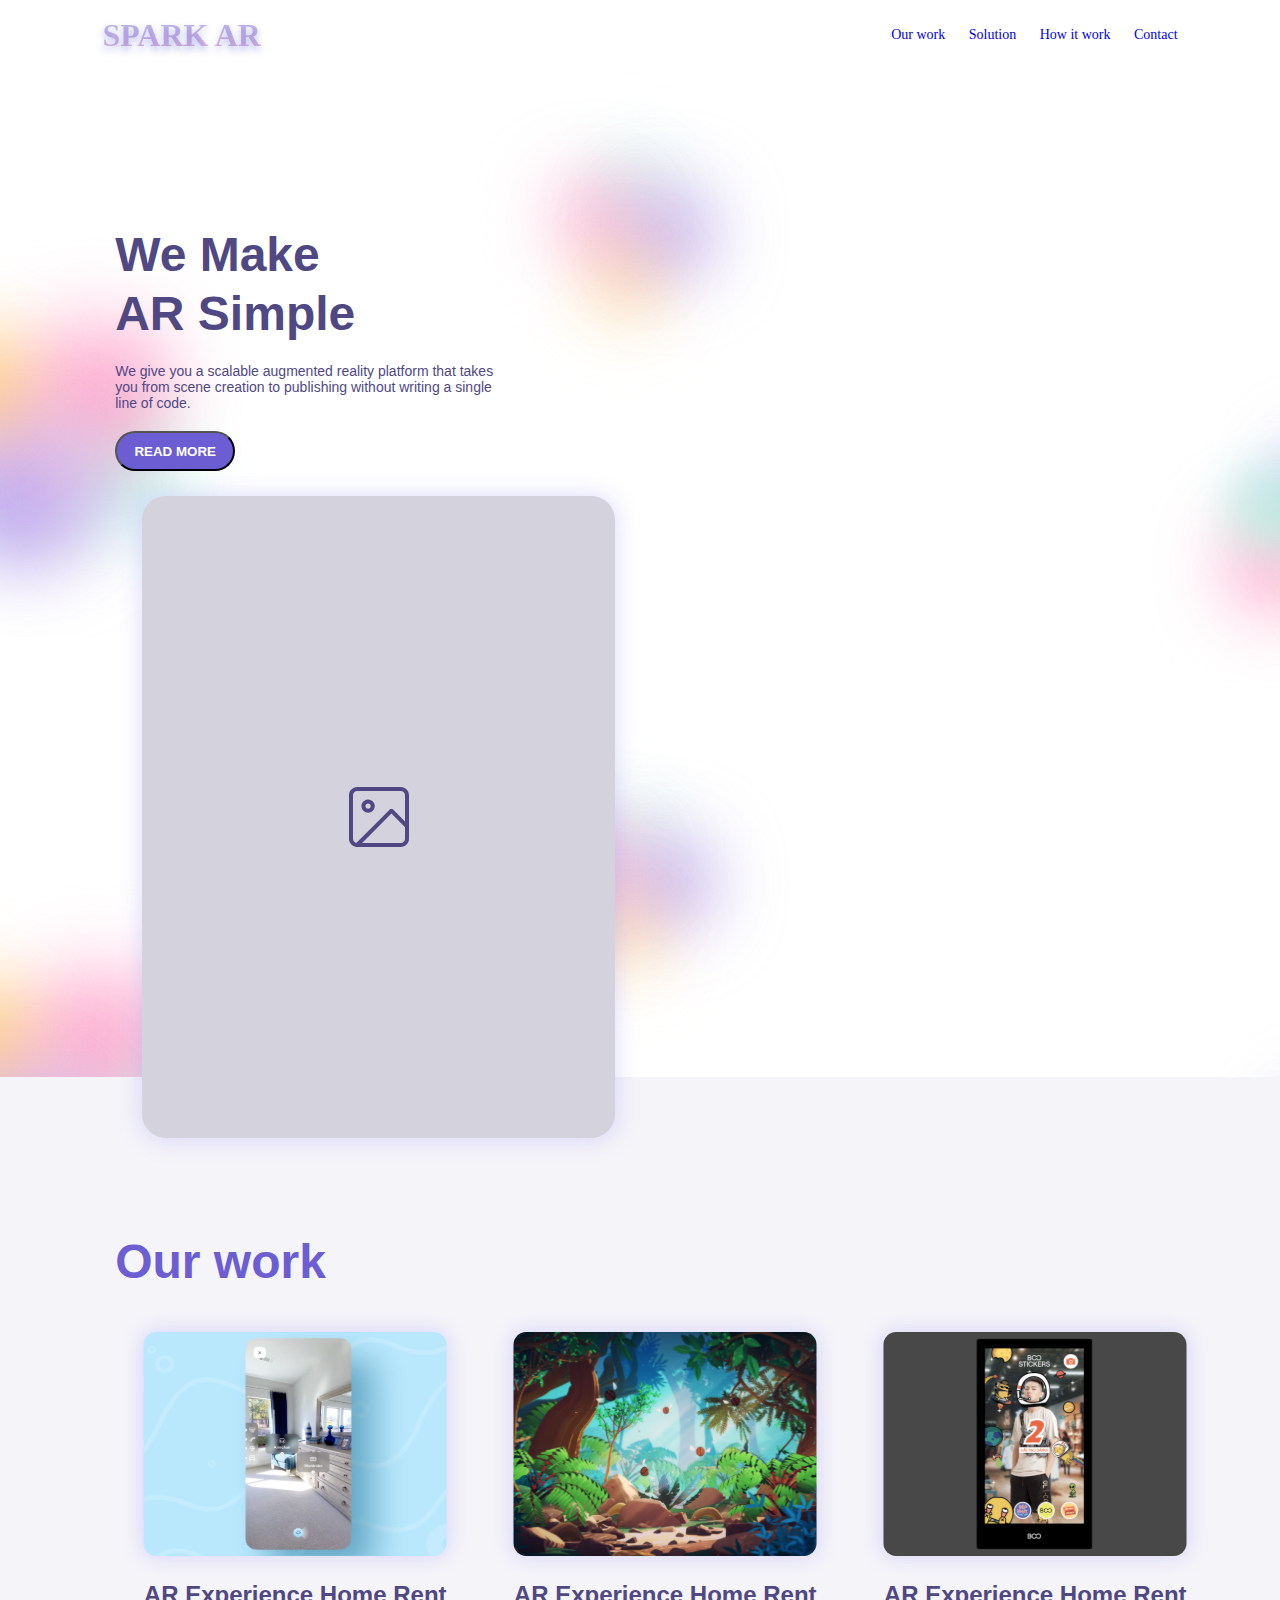
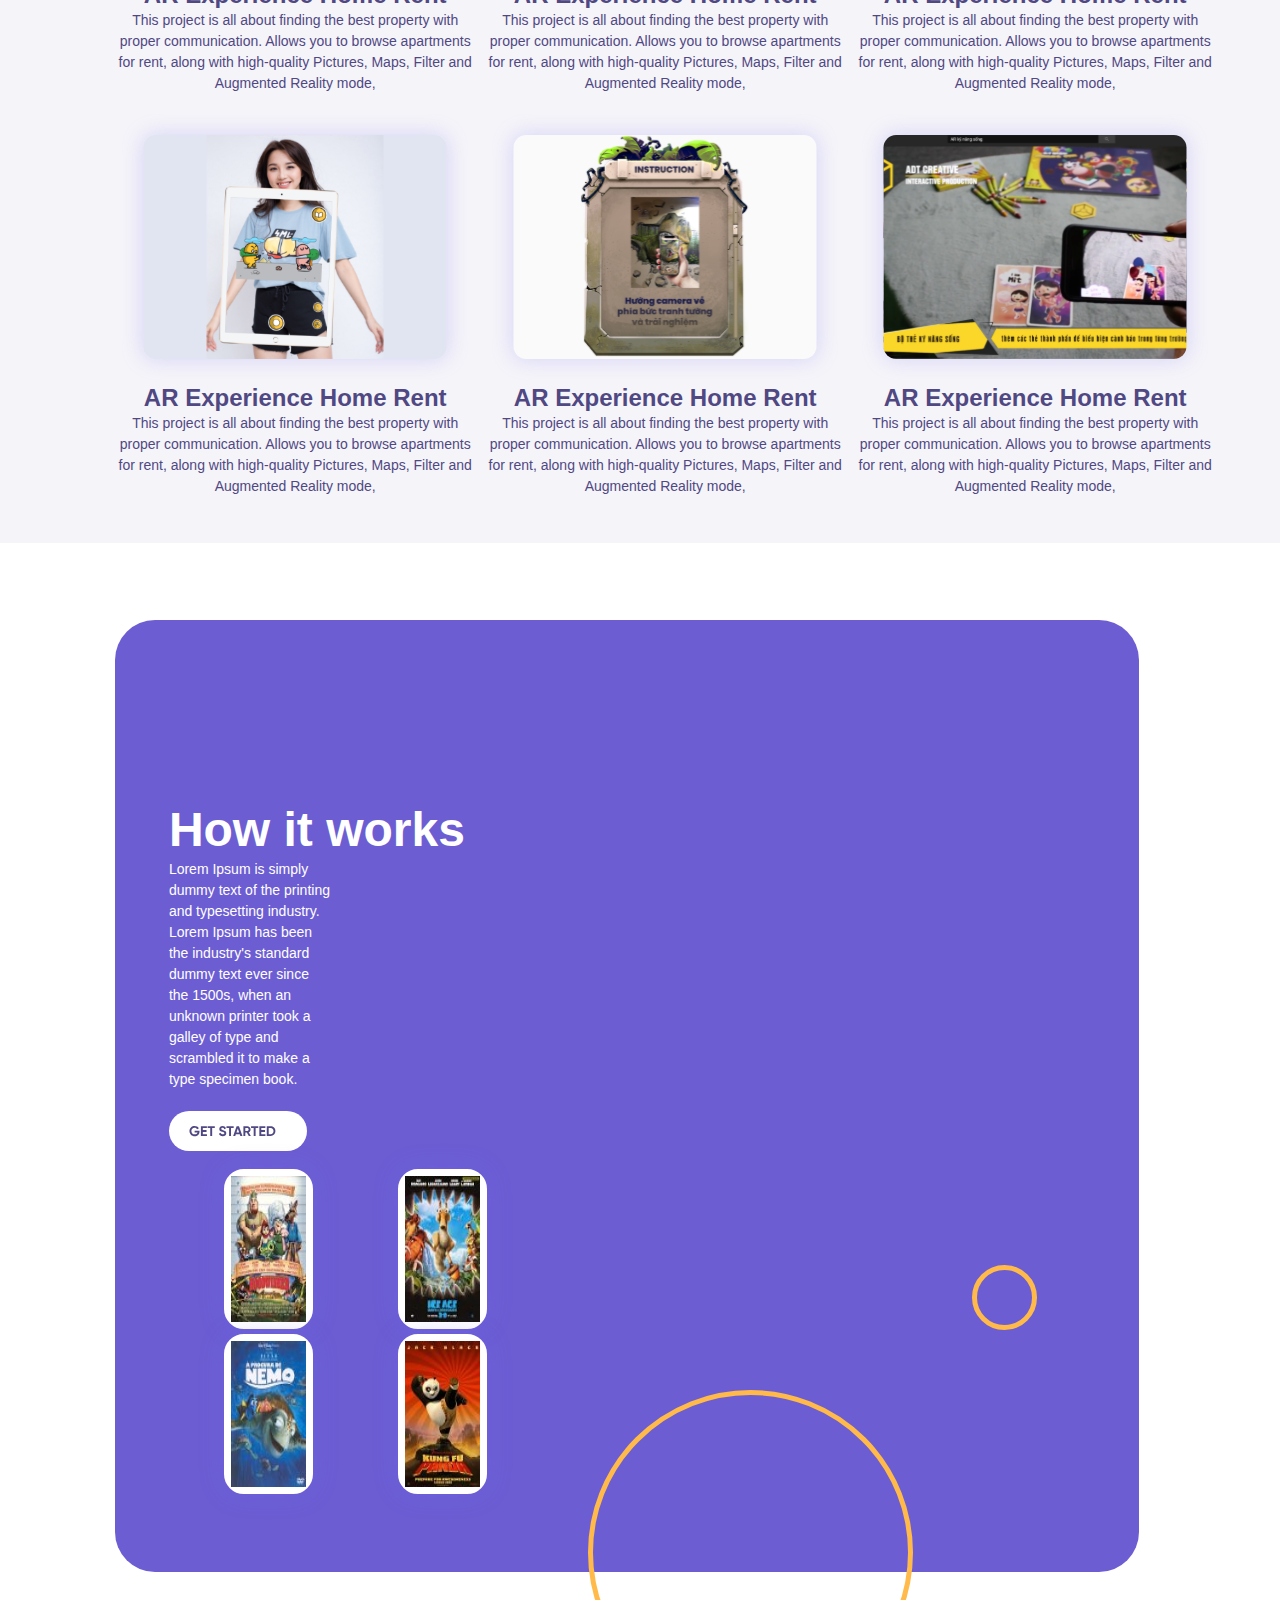
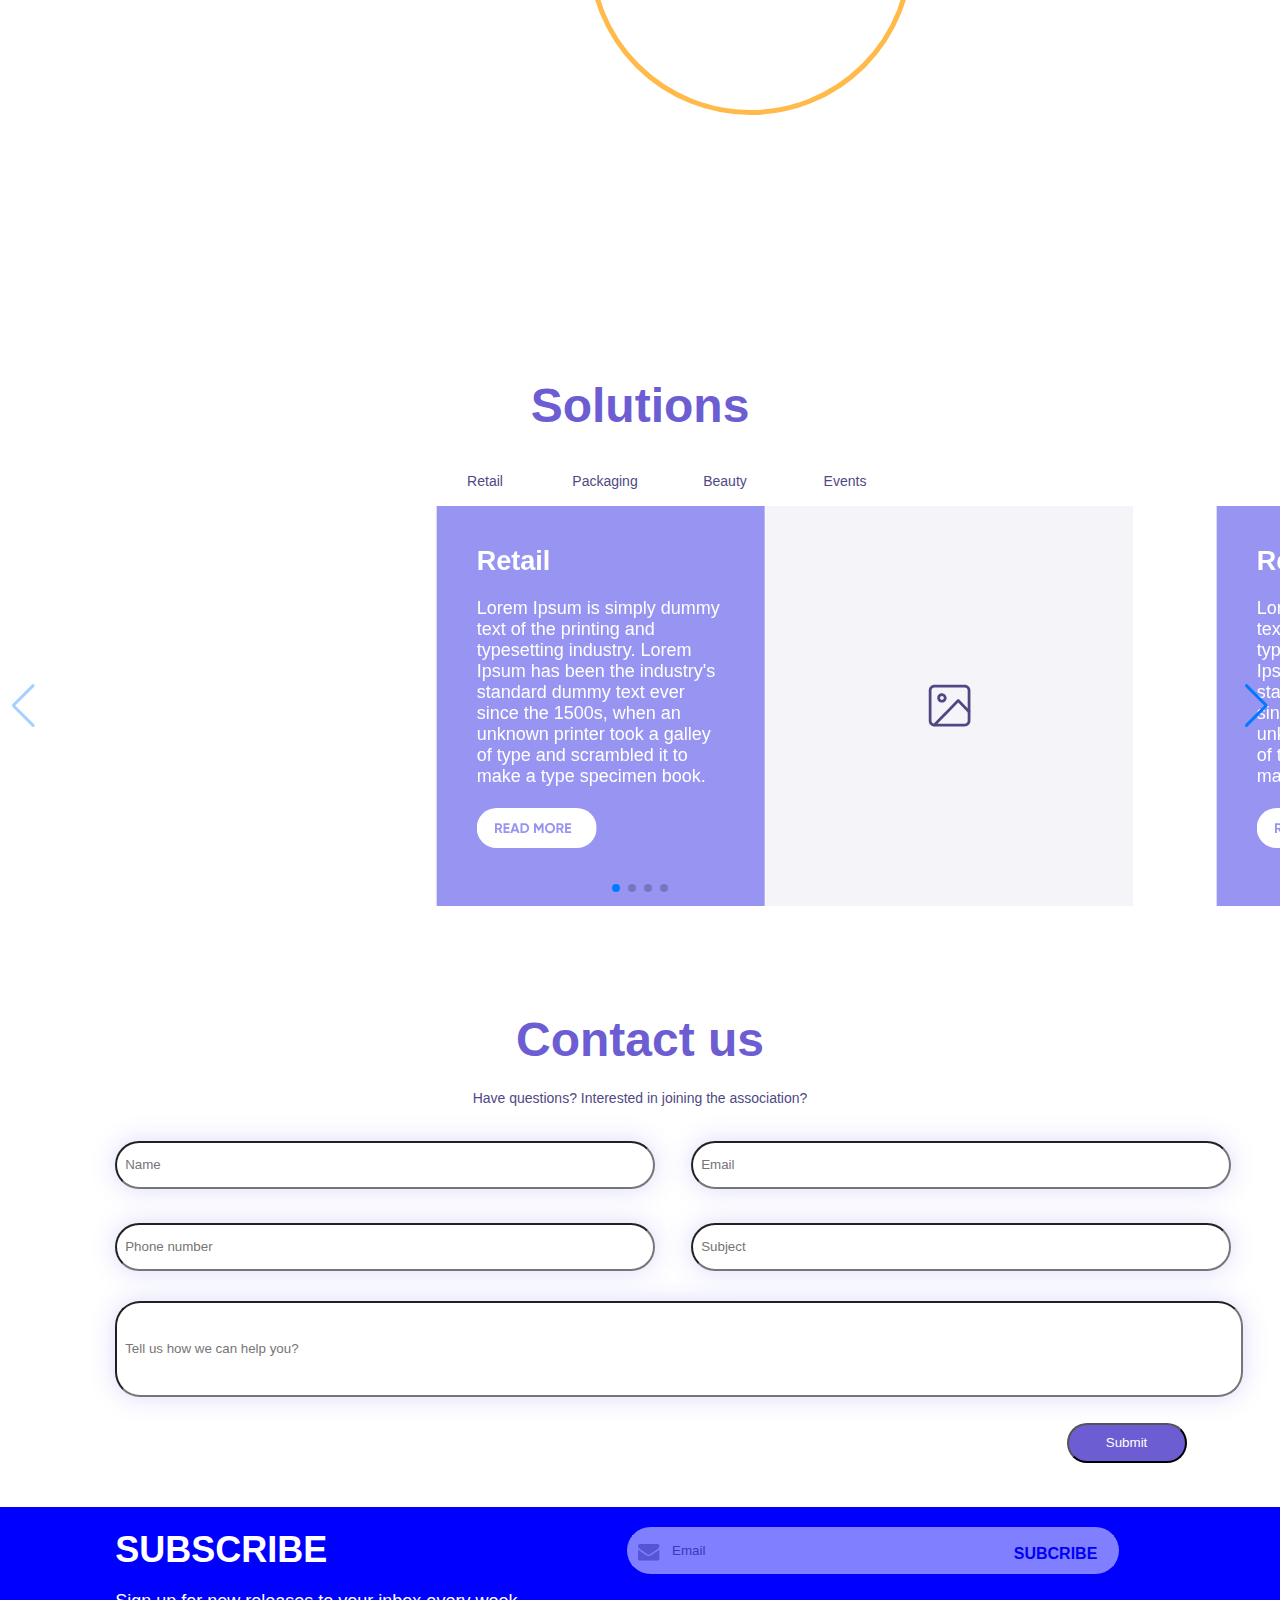
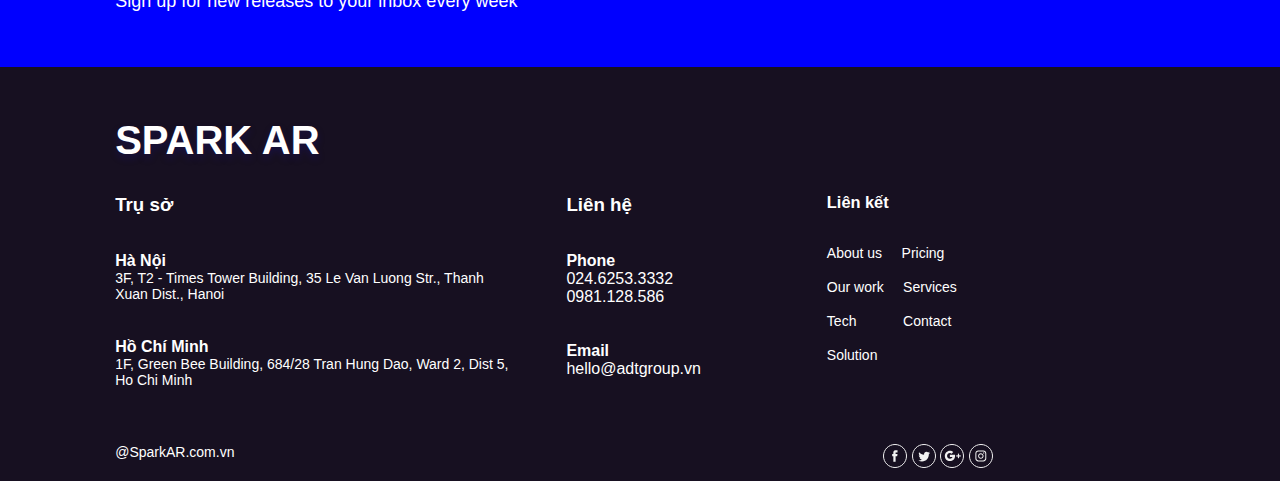
==== commit c76dc64b: "done" ====
--- a/index_2.html
+++ b/index_2.html
@@ -315,7 +315,7 @@
             
             
                 <!--Contact-->
-                <div class="Solutions">
+                <div class="Solutions1">
                 <div class="title_solo">
                     Contact us
                 </div>
--- a/css/style_2.css
+++ b/css/style_2.css
@@ -29,11 +29,10 @@
 ul{margin:0;padding:0;float: right;}
 
 .wallper {
-    max-width: 1440px;
+    /* max-width: 1440px; */
     width: 100%;
     height: auto;
     background-color: aqua;
-    
 }
 .top_bg {
     width: 84%;
@@ -172,7 +171,7 @@
 }
 
 .our_work {
-    max-width: 1440px;
+    /* max-width: 1440px; */
     width: 100%;
     height: auto;
     float: left;
@@ -309,13 +308,23 @@
 }
 
 .Solutions{
-    max-width: 1440px;
+    /* max-width: 1440px; */
     width: 100%;
     height: auto;
     float: left;
     padding-bottom: 2%;
     margin-top: 30%;
 }
+
+.Solutions1{
+    /* max-width: 1440px; */
+    width: 100%;
+    height: auto;
+    float: left;
+    padding-bottom: 2%;
+    margin-top: 3%;
+}
+
 
 .title_solo {
    
@@ -407,7 +416,7 @@
 }
 
 .howitwork {
-    max-width: 1440px;
+    /* max-width: 1440px; */
     width: 100%;
     height: auto;
     float: left;
@@ -925,7 +934,7 @@
     
 width: 90%;
     
-height: 200px;
+height: auto;
     
 float: left;
     
@@ -1021,6 +1030,7 @@
 background-color: blue;
     
 padding-bottom: 60px;
+    margin-top: 3%;
 }
 
 .subcribe {
@@ -1157,7 +1167,7 @@
 }
 
 .footer {
-    max-width: 1440px;
+    /* max-width: 1440px; */
     width: 100%;
     height: auto;
     float: left;
--- a/css/responsive_2.css
+++ b/css/responsive_2.css
@@ -1,1490 +1,152 @@
-/*--
-	Author: W3layouts
-	Author URL: http://w3layouts.com
-	License: Creative Commons Attribution 3.0 Unported
-	License URL: http://creativecommons.org/licenses/by/3.0/
---*/
-body{
-	margin:0;
-	padding:0;
-	background:#fff;
-	font-family:'Gilroy' , sans-serif;
-    font-style: normal;
-    box-sizing: border-box;
-   
- }
-body a{
-	transition:0.5s all;
-	-webkit-transition:0.5s all;
-	-moz-transition:0.5s all;
-	-o-transition:0.5s all;
-	-ms-transition:0.5s all;
+@media only screen and (max-width: 1440px) {
+    .box_textbanner {
+        
+    }
+  
+    .howitwork_right_title {
+        width: 40%;
 }
-h1,h2,h3,h4,h5,h6{
-	margin:0;			   
-}	
-p{
-	margin:0;
-}
-ul{margin:0;padding:0;float: right;}
-
-.wallper {
-    max-width: 1440px;
-    width: 100%;
-    height: auto;
-    background-color: aqua;
-    
-}
-.top_bg {
-    width: 84%;
-    height: 70px;
-    background-color: #fff;
-    float: left;
-    padding-left: 8%;
-    padding-right: 8%;
-}
-.logo {
-    width: 50%;
-    height: 70px;
-    float: left;
-    font-family:'TTRounds-Black' ,fantasy;
-    font-weight: 700;
-    font-size: 32px;
-    line-height: 70px;
-    position: absolute;
-    text-shadow: 0px 4px 7px rgba(59, 74, 204, 0.35);
-  
-  
-  /* Create the gradient. */
-    background-image: linear-gradient(-180deg, #A0B4F2, #FFB9D9
-);
-  
-  /* Set the background size and repeat properties. */
-  /* Use the text as a mask for the background. */
-  /* This will show the gradient as a text color rather than element bg. */
-    -webkit-background-clip: text;
-    -webkit-text-fill-color: transparent;
-    -moz-background-clip: text;
-    -moz-text-fill-color: transparent;
-}
-
-.mega_nav {
-    width: 50%;
-    float: right;
-    margin-top: 26px;
-    font-family: Gilroy;
-    font-style: normal;
-    font-weight: normal;
-    font-size: 14px;
-    line-height: 17px;
-/* identical to box height */
-}
-
-.mega_nav ul li {
-    
-    display: inline-block;
-    margin-left: 20px;
-    color:#504883;
-    
-}
-.mega_nav ul li a{
-    text-decoration: none;
-}
-
-.banner {
-    width: 100%;
-    height: auto;
-    background: #fff;
-    float: left;
-    background-image: url(../images/background.svg);
-}
-
-.box_textbanner {
-    width: 30%;
-    height: auto;
-    float: left;
-    margin-left: 9%;
-}
-
-.imagesfake {
-    
-width: 50%;
-    
-height: auto;
-    
-float: left;
-    
-z-index: 1;
-    
-position: relative;
-    
-text-align: end;
-}
-.title_h1 {
-    width: 100%;
-    float: left;
-    margin-top: 155px;
-    
-    font-family: 'Gilroy',sans-serif  ;
-    font-style: normal;
-    font-weight: bold;
-    font-size: 48px;
-    line-height: 59px;
-    color: #504883;
-    
-}
-.title_text {
-    width: 50%;
-
-    float: left;
-    color: #504883;
-    font-family: 'Gilroy',sans-serif;
-    font-style: normal;
-    font-weight: normal;
-    font-size: 14px;
-    margin-top: 20px;
-    /* or 21px */
-
-}
-.banner_button {
-    float: left;
-    width: 100%;
-    margin-top: 20px;
-
-    /* button */
-
-    font-family: 'Gilroy',sans-serif;
-    font-style: normal;
-    
-    font-size: 14px;
-    line-height: 17px;
-    display: flex;
-    text-transform: uppercase;
-
-}
-.read {
-    width: 120px;
-    height: 40px;
-    background: #6C5DD3;
-    border-radius: 27.5px;
-    color: #fff;
-    font-weight:700;
-}
-
-.our_work {
-    max-width: 1440px;
-    width: 100%;
-    height: auto;
-    float: left;
-    background-color: #F5F4F9;
-    padding-bottom: 2%;
-    margin-top: -7%;
-}
-.box_our_left {
-    width: 100%;
-    height: auto;
-    float: left;
-    margin-left: 9%;
-}
-
-.content_our {
-    width: 360px;
-    height: auto;
-    float: left;
-    /* background-color: aqua; */
-    font-family: 'Gilroy', sans-serif;
-    font-style: normal;
-    padding-bottom: 10px;
-    margin-right: 10px;
-    margin-bottom: 10px;
-}
-
-.content_our h3 {
-    
-   
-font-size: 24px;
-line-height: 30px;
-/* identical to box height */
-
-text-align: center;
-
-/* c1 */
-
-color: #504883;
-}
-
-.content_our p {
-    font-weight: normal;
-    font-size: 14px;
-line-height: 150%;
-/* or 21px */
-
-text-align: center;
-
-/* c1 */
-
-color: #504883;
-}
-
-.nut {
-    float: left;
-}
-
-.title_our {
-    width: 100%;
-    float: left;
-    margin-top: 155px;
-    
-    font-family: 'Gilroy',sans-serif  ;
-    font-style: normal;
-    font-weight: bold;
-    font-size: 48px;
-    line-height: 59px;
-    color: #6C5DD3;
-    
-}
-
-.title_text_our {
-    width: 100%;
-    height: auto;
-    float: left;
-    color: #504883;
-    font-family: 'Gilroy',sans-serif;
-    font-style: normal;
-    font-weight: normal;
-    font-size: 14px;
-    margin-top: 20px;
-    /* or 21px */
-}
-
-.box_our_right {
-    width: 700px;
-    height: auto;
-    float: left;
-    margin-left: 5%;
-}
-
-.img_1 {
-   width: 175px;
-   height: 100%;
-   float: left;
-   margin-top: 100px;
-   border-radius: 15px;
-}
-.img_1 img{
-    width: 100%;
-    height: 100%;
-    float: left;
-}
-
-.img_2 {
-   width: 350px;
-   height: auto;
-   float: left;
-   margin-top: 30px;
-   border-radius: 15px;
-   margin-left: 3%;
-}
-
-.img_2 img{
-    width: 100%;
-    height: 100%;
-    float: left;
-}
-
-.img_3 {
- float: left;
- width: 350px;
- height: 100%;
- float: left;
- margin-top: 30px;
- margin-left: 20%;
- border-radius: 15px;
-}
-
-.img_3 img{
-    width: 100%;
-    height: 100%;
-    float: left;
-}
-
-.Solutions{
-    max-width: 1440px;
-    width: 100%;
-    height: auto;
-    float: left;
-    padding-bottom: 2%;
-    margin-top: 30%;
-}
-
-.title_solo {
-   
-width: 100%;
-   
-height: auto;
-   
-float: left;
-   
-text-align: center;
-   
-font-family: 'Gilroy',sans-serif;
-   
-font-style: normal;
-   
-font-weight: bold;
-   
-font-size: 48px;
-   
-line-height: 100px;
-   
-color: #6C5DD3;
-}
-
-.option {
-    width: 100%;
-    height: auto;
-    float: left;
     
     
 }
 
-.colum1 {
+@media only screen and (max-width: 1280px) {
+    .box_textbanner {
+        width: 60%;
+    }
     
-width: 430px;
+    .num3_img {
+       
+         margin-top: 40%;
+    }
     
-height: 1px;
+    .howitwork_right_img_1{
+        
+        width: 89px;
+        height: 160px;
+            left: -39%;
+    top: 24%;
+    }
     
-float: left;
+    .howitwork_right_img_2{
+        
+        width: 89px;
+        height: 160px;
+            left: 30%;
+    top: -22%;
+    }
+    
+    .howitwork_right_img_3{
+        
+        width: 89px;
+        height: 160px;
+            left: -19%;
+    top: -53%;
+    }
+    
+    .howitwork_right_img_4{
+        
+        width: 89px;
+        height: 160px;
+            left: 30%;
+    top: -127%;
+    }
 }
 
-.colum2 {
+@media only screen and (max-width: 1024px) {
+    .box_textbanner {
+        width: 70%;
+    }
     
-width: 500px;
+    .box_our_left {
+        
+        width: 80%;
+    }
+    .box_our_right {
+        width: 80%
+        
+    }
     
-height: auto;
+    .colum2 {
+        width: 100%;
+        
+    }
     
-float: left;
+    .box_num3{
+        
+        width: 45%;
+        margin-left: 30%;
+    }
+    
+    .num3_img {
+       
+         margin-top: 50%;
+    }
 }
 
-.colum3 {
+@media only screen and (max-width: 800px) {
+    .box_textbanner {
+        width: 80%;
+    }
     
-width: 100px;
+    .box_num3{
+        
+        width: 45%;
+        margin-left: 20%;
+        margin-top: 8%;
+    }
     
-height: auto;
+    .num3_text {
+        
+        background-size: 120%;
+    }
     
-float: left;
+   
+    
+}
+@media only screen and (max-width: 768px) {
+    .box_textbanner {
+        width:90%;
+    }
+    
+     .num3_img {
+       
+         margin-top: 60%;
+    }
+    
+}
+@media only screen and (max-width: 640px) {
+    .box_textbanner {
+        width: 100%;
+    }
+    
+    .howitwork_left {
+        
+        width: 100%;
+    }
+    .howitwork_right_title {
+        width: 100%;
+        float: left;
+}
+    .content2_howit_right {
+        float: left;
+        
+    }
+    
+     .num3_text {
+        
+        background-size: 180%;
+    }
+    
+     .num3_img {
+       
+         margin-top: 87%;
+    }
 }
 
-.retail {
- /* width: 100px; */
- width: 90px;
- height: 24px;
- text-align: center;
-/* White */
- background: #fff;
-/* c1 */
- font-family: 'Gilroy',sans-serif;
- font-style: normal;
- font-weight: 500;
- font-size: 14px;
- line-height: 17px;
- margin-right: 3%;
- margin-left: 1%;    
-/* c1 */
- color: #504883;
-}
-
-
-
-.colum2 a {
-    width: 100px;
-    height: 50px;
-    text-decoration: none;
-    float: left;
-    line-height: 50px;
-}
-
-.colum2 a:active {
-    width: 100px;
-height:50px;
-    border: 1px solid #504883;
-box-sizing: border-box;
-border-radius: 12px;
-}
-
-.howitwork {
-    max-width: 1440px;
-    width: 100%;
-    height: auto;
-    float: left;
-    /* background-color: #504883; */
-    margin-top: 6%;
-}
-
-.howitwork_content1 {
-    width: 80%;
-    height: auto;
-    float: left;
-    /* background-color: antiquewhite; */
-    margin-left: 9%;
-    margin-right: 9%;
-    background-color: #6C5DD3;
-    border-radius: 40px;
-    position: relative;
-    padding-bottom: 9%;
-}
-
-.circle {
-  position: absolute;
-  right: 0px;
-  bottom : 0px;
-  margin-right: 10%;
-  margin-bottom: -14%;
-}
-.howitwork_left {
-    width: 358px;
-    height: auto;
-    float: left;
-    margin-left: 0;
-    /* background-color: blueviolet; */
-    background-size: 100%;
-}
-
-.howitwork_right{
-    width: 600px;
-    height: 300px;
-    float: left;
-    position: relative;
-    margin-left: 10%;
-}
-
-.howitwork_right_img_1 {
-    width: 147px;
-    height: 264px;
-    float: left;
-    position: absolute;
-    top: 0px;
-    left: 0px;
-    margin-top:-10%;
-    margin-left: 40%;
+@media only screen and (max-width: 480px) {
+    .box_textbanner {
+        width: 100%;
+    }
     
-    border: 7px solid #FFFFFF;
-box-sizing: border-box;
-/* 1 */
-
-box-shadow: 0px 0px 25px rgba(113, 109, 242, 0.25);
-border-radius: 20px;
-    
-}
-
-.howitwork_right_img_2 {
-    width: 174px;
-    height: 315px;
-    
-    position: absolute;
-    top: 0px;
-    right: 0px;
-    margin-top: 13%;
-    margin-right: -15%;
-    border: 7px solid #FFFFFF;
-    box-sizing: border-box;
-/* 1 */
-    box-shadow: 0px 0px 25px rgba(113, 109, 242, 0.25);
-    border-radius: 20px;
-}
-
-.howitwork_right_img_3 {
-    width: 220px;
-    height: 395px;
-    position: absolute;
-    top: 0px;
-    left: 0px;
-    margin-top: 56%;
-    margin-left: 20%;
-    border: 7px solid #FFFFFF;
-    box-sizing: border-box;
-/* 1 */
-    box-shadow: 0px 0px 25px rgba(113, 109, 242, 0.25);
-    border-radius: 20px;
-}
-
-.howitwork_right_img_4 {
-    width: 89px;
-    height: 160px;
-    /* float: left; */
-    position: absolute;
-    top: 0px;
-    right: 0px;
-    margin-top: 93%;
-    margin-right: 9%;
-    border: 7px solid #FFFFFF;
-    box-sizing: border-box;
-/* 1 */
-    box-shadow: 0px 0px 25px rgba(113, 109, 242, 0.25);
-    border-radius: 20px;
-}
-
-.howitwork_right_img_1 img {
-    width: 100%;
-    height: 100%;
-    
-}
-
-.howitwork_right_img_2 img {
-    width: 100%;
-    height: 100%;
-    
-}
-
-.howitwork_right_img_3 img {
-    width: 100%;
-    height: 100%;
-    
-}
-
-.howitwork_right_img_4 img {
-    width: 100%;
-    height: 100%;
-    
-}
-.box_howitwork {
-    width: 100%;
-    height: auto;
-    float: left;
-    font-size: 32px;
-    line-height: 59px;
-
-/* White */
-    color: #FFFFFF;
-    border-radius: 20px;
-    margin-top: 180px;
-    margin-left: 15%;
-}
-
-.box_howitwork img{
-    width: 100%;
-    height: 100%;
-    float: left;
-}
-
-.content_solu {
-    width: 100%;
-    height: 100px;
-    float: left;
-    /* background-color: aquamarine; */
-    margin-top: 22px;
-}
-
-.icon_number1 {
-    width: 60px;
-    height: 60px;
-    float: left;
-   
-}
-
-.text_number1 {
-    width: 45%;
-    height: auto;
-    float: left;
-    margin-left: 15%;
-    font-family: 'Gilroy' , sans-serif;
-    font-style: normal;
-    font-weight: normal;
-    font-size: 14px;
-    line-height: 150%;
-/* or 21px */
-
-
-/* White */
-    color: #FFFFFF;
-}
-
-.howitwork_right_title {
-    width: 550px;
-    height: auto;
-    float: right;
-    /* background-color: cadetblue; */
-    margin-right: 5%;
-}
-.title_howitwork {
-    
-    font-family: 'Gilroy', sans-serif;
-font-style: normal;
-font-weight: bold;
-font-size: 48px;
-line-height: 59px;
-text-align: right;
-margin-top: 65px;
-/* White */
-
-color: #FFFFFF;
-}
-
-.content_title {
-    font-family: 'Gilroy',sans-serif;
-font-style: normal;
-font-weight: normal;
-font-size: 14px;
-line-height: 150%;
-    margin-top: 21px;
-/* or 21px */
-
-text-align: right;
-
-/* White */
-
-color: #FFFFFF;
-}
-
-.howitwork_content2 {
-    max-width: 1440px;
-    width:100%;
-    height: auto;
-    float: left;
-    background-color: #504883;
-}
-
-.content2_howit_left {
-    width: 360px;
-    height: 100px;
-    float: left;
-    /* background-color: brown; */
-    margin-left: 9%;
-}
-
-.content2_howit_right {
-    width: 550px;
-    height: auto;
-    float: right;
-    /* background-color: crimson; */
-}
-
-.content2_img {
-    width: 90%;
-    height: auto;
-    float: left;
-    background-color: darkblue;
-    margin-right: 3%;
-}
-
-.content2_img_1 {
-    width: 100%;
-    
-
-    background-color: black;
-    position: relative;
-}
-
-.content2_img_1 img {
-   width:100%;
-    height: auto;
-    position: absolute;
-    z-index: 1;
-background: #F5F4F9;
-/* 1 */
-
-box-shadow: 0px 0px 25px rgba(113, 109, 242, 0.25);
-border-radius: 20px;
-    
-    
-}
-
-.content2_img_2 {
-    
-    width:50%;
-    height: auto;
-    float: right;
-    margin-top: -25%;
-    
-}
-
-.content2_img_2 img {
-   width: 15%;
-   float: right;
-    position: absolute;
-    z-index: 1;  
-}
-
-.content2_text {
-    width: 100%;
-    height: 200px;
-    float: left;
-    /* background-color:burlywood; */
-    margin-top: 69%;
-}
-
-.number3 {
-    
- max-width: 1440px;
-    width: 100%;
-    height: 855px;
-    float: left;
-    background-color: #504883;
-    padding-bottom: 30px;
-}
-
-.num3_content {
-    width: 80%;
-    height: auto;
-    float: left;
-    background-repeat: no-repeat;
-    margin-left: 9%;
-    background-size: 100%;
-}
-
-.num3_text {
-    width: 70%;
-    height: 400px;
-    float: left;
-    margin-right: 23%;
-    font-family: 'Gilroy', sans-serif;
-    font-style: normal;
-    font-weight: normal;
-    font-size: 14px;
-    line-height: 150%;
-/* or 21px */
-
-
-/* White */
-    color: #FFFFFF;
-    background-image: url('../images/number3.svg');
-    background-repeat: no-repeat;
-    position: absolute;
-    background-size: 100%;
-}
-
-.box_num3 {
-    width: 35%;
-    height: 200px;
-    float: left;
-    margin-left: 44%;
-    margin-top: 14%;
-}
-
-.num3_button {
-    float: left;
-    margin-top: 20px;
-    
-}
-
-.num3_img {
-    
-max-width: 400px;
-    
-width: 100%;
-    
-height: auto;
-    
-float: left;
-    
-position: absolute;
-}
-
-.num3_img_left{
-    width: 380px;
-    height: auto;
-    float: left;
-}
-.num3_img_right {
-    width: 233px;
-    height: auto;
-    float: left;
-}
-
-.num3_img_1 {
-    width: 105px;
-    height: 189px;
-    float: left;
-    background: #F6F6F6;
-/* White */
-    border: 6px solid #FFFFFF;
-    box-sizing: border-box;
-/* 1 */
-    box-shadow: 0px 0px 25px rgba(113, 109, 242, 0.25);
-    border-radius: 20px;
-    background-size: 100%;
-    margin-top: -45px;
-    margin-left: 25px;
-}
-
-.num3_img_1 img {
-    
-    width: 100%;
-    height: 100%;
-}
-
-.num3_img_2 img {
-    
-    width: 100%;
-    height: 100%;
-}
-
-.num3_img_3 img {
-    
-    width: 100%;
-    height: 100%;
-}
-
-.num3_img_4 img {
-    
-    width: 100%;
-    height: 100%;
-}
-
-
-.num3_img_2 {
-    
-width: 147px;
-    
-height: 264px;
-    
-float: left;
-    
-background: #F6F6F6;
-/* White */
-    
-border: 7px solid #FFFFFF;
-    
-box-sizing: border-box;
-/* 1 */
-    
-box-shadow: 0px 0px 25px rgba(113, 109, 242, 0.25);
-    
-border-radius: 20px;
-    
-margin-top: -81%;
-    
-margin-left: 54%;
-}
-
-.num3_img_3 {
-   
-width: 89px;
-   
-height: 160px;
-   
-float: left;
-   
-background: #F6F6F6;
-/* White */
-   
-border: 7px solid #FFFFFF;
-   
-box-sizing: border-box;
-/* 1 */
-   
-box-shadow: 0px 0px 25px rgba(113, 109, 242, 0.25);
-   
-border-radius: 20px;
-   
-margin-top: 10%;
-   
-margin-left: 60px;
-}
-
-.num3_img_4 {
-    
-width: 186px;
-    
-height: 334px;
-    
-float: left;
-    
-background: #F6F6F6;
-/* White */
-    
-border: 7px solid #FFFFFF;
-    
-box-sizing: border-box;
-/* 1 */
-    
-box-shadow: 0px 0px 25px rgba(113, 109, 242, 0.25);
-    
-border-radius: 20px;
-    
-margin-top: -57%;
-    
-margin-left: 54%;
-}
-.question {
-    
-    width: 100%;
-    height: auto;
-    float: left;
-    text-align: center;
-    
-    font-family: 'Gilroy',sans-serif;
-font-style: normal;
-font-weight: 500;
-font-size: 14px;
-line-height: 17px;
-
-align-items: center;
-
-
-/* c1 */
-
-color: #504883;
-}
-
-.box_textbox {
-    
-width: 90%;
-    
-height: auto;
-    
-float: left;
-    
-/* background-color: blueviolet; */
-    
-margin-left: 9%;
-    
-margin-top: 2%;
-}
-.box_textbox_left {
-    width: 48%;
-    height: 150px;
-    float: left;
-    /* background-color: brown; */
-}
-
-.box_textbox_right {
-    width: 48%;
-    height: 150px;
-    float: left;
-    /* background-color: brown; */
-    margin-left: 2%;
-}
-
-.box_textbox_bottom {
-    width: 100%;
-    height: 150px;
-    float: left;
-    /* background-color: brown; */
-    margin-top: 10px;
-}
-
-#fname {
-    max-width: 540px;
-    height: 48px;
-    /* left: 119px; */
-    /* top: 3937px; */
-
-/* White */
-    background: #FFFFFF;
-/* 1 */
-    box-shadow: 0px 0px 25px rgba(113, 109, 242, 0.25);
-    border-radius: 55px;
-}
-#lname {
-    max-width: 540px;
-    height: 48px;
-    left: 119px;
-    top: 3937px;
-
-/* White */
-    background: #FFFFFF;
-/* 1 */
-    box-shadow: 0px 0px 25px rgba(113, 109, 242, 0.25);
-    border-radius: 55px;
-}
-
-#tellus {
-    
-max-width: 1128px;
-    
-height: 96px;
-
-
-/* White */
-    
-background: #FFFFFF;
-/* 1 */
-    
-box-shadow: 0px 0px 25px rgba(113, 109, 242, 0.25);
-    
-border-radius: 25px;
-}
-
-#submit {
-    width: 120px;
-    height: 40px;
-    float: right;
-    margin-right: 7%;
-    background: #6C5DD3;
-border-radius: 27.5px;
-    color: #fff;
-}
-
-.sub {
-    
-width: 100%;
-    
-height: auto;
-    
-float: left;
-    
-background-color: blue;
-    
-padding-bottom: 60px;
-    
-margin-top: 30px;
-}
-
-.subcribe {
-    width: 80%;
-    height: 100px;
-    float: left;
-    /* background-color: chocolate; */
-    margin-left: 9%;
-}
-
-.sub_left {
-    width: 48%;
-    height: 100px;
-    float: left;
-    /* background-color: aqua; */
-    margin-top: 20px;
-}
-
-.sub_left h2 {
-    text-transform: uppercase;
-    font-family: 'Gilroy', sans-serif;
-font-style: normal;
-font-weight: bold;
-font-size: 36px;
-line-height: 45px;
-
-
-/* WHITE */
-
-color: #FFFFFF;
-}
-
-.sub_left p {
-    
-    font-family: 'Gilroy',sans-serif;
-font-style: normal;
-font-weight: normal;
-font-size: 18px;
-line-height: 22px;
-/* identical to box height */
-
-
-/* WHITE */
-
-color: #FFFFFF;
-}
-.sub_right {
-    width: 48%;
-    height: 100px;
-    float: left;
-    /* background-color: aqua; */
-    margin-left: 2%;
-    margin-top: 20px;
-}
-
-#subcribe {
-    width: 564px;
-height: 56px;
-    background: #FFFFFF;
-opacity: 0.5;
-border-radius: 28px;
-    margin-top: 10px;
-}
-
-input[type="text"] {
-  width: 98%;
-    
-  
-  
-  margin: 8px 0;
-  outline: none;
-  padding: 8px;
-  box-sizing: border-box;
-  transition: 0.3s;
-}
-
-input[type="text"]:focus {
-  border-color: dodgerBlue;
-  box-shadow: 0 0 8px 0 dodgerBlue;
-    
-}
-
-.inputWithIcon input[type="text"] {
-  padding-left: 40px;
-  margin-left: 1%;  
-}
-
-.inputWithIcon input {
-    
-     border-width:0px;
-border:none;
-    
-}
-
-.inputWithIcon {
-  position: relative;
-    background: #FFFFFF;
-opacity: 0.5;
-border-radius: 28px;
-}
-
-.inputWithIcon i {
-  position: absolute;
-  left: 0;
-  top: 8px;
-  padding: 9px 8px;
-  color: #aaa;
-  transition: 0.3s;
-}
-
-.inputWithIcon input[type="text"]:focus + i {
-  color: dodgerBlue;
-}
-
-.inputWithIcon.inputIconBg i {
-  background-color: #aaa;
-  color: #fff;
-  padding: 9px 4px;
-  
-}
-
-.inputWithIcon.inputIconBg input[type="text"]:focus + i {
-  color: #fff;
-  background-color: dodgerBlue;
-}
-.inputWithIcon a{position: absolute;
-    text-decoration: none;
-    margin-top: 18px;
-    margin-left: -100px;
-    font-weight: 700;
-    
-    font-family: 'Gilroy', sans-serif;
-    
-}
-
-.footer {
-    max-width: 1440px;
-    width: 100%;
-    height: auto;
-    float: left;
-    /* background-color: aqua; */
-    background: #171021;
-}
-
-.box_footer {
-    
-    width: 80%;
-    height: auto;
-    float: left;
-    margin-left: 9%;
-}
-.box_footer_left {
-    
-width: 400px;
-    
-height: auto;
-    
-float: left;
-    
-/* background-color: brown; */
-    
-margin-top: 30px;
-    
-font-family: 'Gilroy', sans-serif;
-    
-font-style: normal;
-
-
-/* w */
-    
-color: #FFFFFF;
-}
-
-.box_footer_center {
-    
-width: 240px;
-    
-height: auto;
-    
-float: left;
-    
-/* background-color: brown; */
-    
-margin-top: 30px;
-    
-font-family: 'Gilroy', sans-serif;
-    
-font-style: normal;
-    
-margin-left: 5%;
-
-/* w */
-    
-color: #FFFFFF;
-}
-
-.box_footer_right {
-    width: 300px;
-    height: auto;
-    float: left;
-    /* background-color: brown; */
-    margin-top: 30px;
-    font-family: 'Gilroy', sans-serif;
-    font-style: normal;
-    margin-left: 2%;
-
-/* w */
-    color: #FFFFFF;
-    font-family: 'Gilroy',sans-serif;
-    font-style: normal;
-    font-weight: normal;
-    font-size: 14px;
-    line-height: 17px;
-/* identical to box height */
-/* White */
-    color: #fff;
-}
-
-.box_footer_right a{
-    text-decoration: none;
-    color: #fff;
-}
-
-.box_footer_left p {
-    
-    font-size: 14px;
-}
-
-.logo_footer {
-    width: 80%;
-    height: auto;
-  
-    
-    font-family: 'TTRounds-Black' , sans-serif;
-font-size: 40px;
-line-height: 47px;
-    font-weight: 900;
-    margin-top: 50px;
-
-/* White */
-
-color: #FFFFFF;
-text-shadow: 0px 4px 7px rgba(27, 18, 130, 0.35);
-}
-
-.social {
-    width: 100%;
-    height: auto;
-    float: left;
-    background-color: #171021;
-}
-.social_1 {
-    width: 45%;
-    height: auto;
-    float: left;
-    /* background-color: black; */
-    margin-left: 9%;
-    margin-top: 20px;
-    padding-bottom: 20px;
-    font-family: 'Gilroy', sans-serif;
-    font-style: normal;
-    font-weight: normal;
-    font-size: 14px;
-    line-height: 17px;
-/* identical to box height */
-
-
-/* White */
-    color: #FFFFFF;
-}
-
-.social_2 {
-    width: 20%;
-    height: auto;
-    float: left;
-    margin-top: 20px;
-    margin-left: 15%;
-}
-
-.test {
-    max-width: 1400px;
-    width: 100%;
-    height: 300px;
-    float: left;
-    background-color: aqua;
-    
-}
-
-.so1 {
-   
-    width: 300px;
-    height: 200px;
-    float: left;
-    background-color: brown;
-}
-.so2 {
-    width: 300px;
-    height: 200px;
-    float: left;
-    background-color:darkgoldenrod;
-    margin-left: 1%;
-}
-.so3{
-    width: 300px;
-    height: 200px;
-    float: left;
-    background-color:fuchsia;
-    margin-left: 1%;
-}
-
-
-
-.slideshow {
-    width: 1440px;
-    height: 300px;
-    float: left;
-    margin-top: -41%;
-}
-
-
-
-
-.sac {
-	display:block;
-	width:100%;
-	text-align:right;
-	font-style:italic;
-	margin-bottom:45px;
-	font-size:12px;
-}
-
-pre, blockquote {
-	-moz-border-radius:10px 10px 10px 10px;
-	-webkit-border-radius:10px 10px 10px 10px;
-	border-radius:10px 10px 10px 10px;
-	background-color:#DFE7DD;
-	margin:15px 0;
-	padding:15px;
-}
-
-pre, code {
-	font-family:monospace;
-	font-size:12px;
-}
-
-.liquid {
-    float: left;
-    height: 400px !important;
-}
-
-.box_retail {
-    
-width: 750px;
-    
-height: 400px;
-    
-float: left;
-    
-/* background-color: aqua; */
-}
-
-.box_retail_left {
-    
-width: 33%;
-    
-height: 400px;
-    
-float: left;
-    
-background-color:#9794F2;
-    
-font-family: 'Gilroy',sans-serif;
-    
-font-style: normal;
-
-/* identical to box height */
-
-
-/* White */
-    
-color: #FFFFFF;
-    
-padding-top: 40px;
-    
-padding-left: 40px;
-    
-padding-bottom: 40px;
-    
-padding-right: 40px;
-    text-align: left;
-}
-
-.swiper-slide {
-    width: 750px !important;
-    width: 100%;
-    float: left;
-    height: 400px;
-}
-.box_retail_right {
-    
-width: 40%;
-    
-height: 351px;
-    
-float: left;
-}
-
-.box_retail_right img {
-    width: 123%;
-    height: 114%;
-    float: left;
-}
-.wrapper {
-    height: 400px !important;
-      width: 900px;  
-}
-
-.swiper-container {
-      width: 100%;
-      height: 400px;
-      margin: 20px auto;
-    }
-
-    .swiper-slide {
-      text-align: center;
-      font-size: 18px;
-      background: #fff;
-
-      /* Center slide text vertically */
-      display: -webkit-box;
-      display: -ms-flexbox;
-      display: -webkit-flex;
-      display: flex;
-      -webkit-box-pack: center;
-      -ms-flex-pack: center;
-      -webkit-justify-content: center;
-      justify-content: center;
-      -webkit-box-align: center;
-      -ms-flex-align: center;
-      -webkit-align-items: center;
-      align-items: center;
-    }
-
-    .append-buttons {
-      text-align: center;
-      margin-top: 20px;
-    }
-
-    .append-buttons a {
-      display: inline-block;
-      border: 1px solid #007aff;
-      color: #007aff;
-      text-decoration: none;
-      padding: 4px 10px;
-      border-radius: 4px;
-      margin: 0 10px;
-      font-size: 13px;
-    }
-  </style>
+}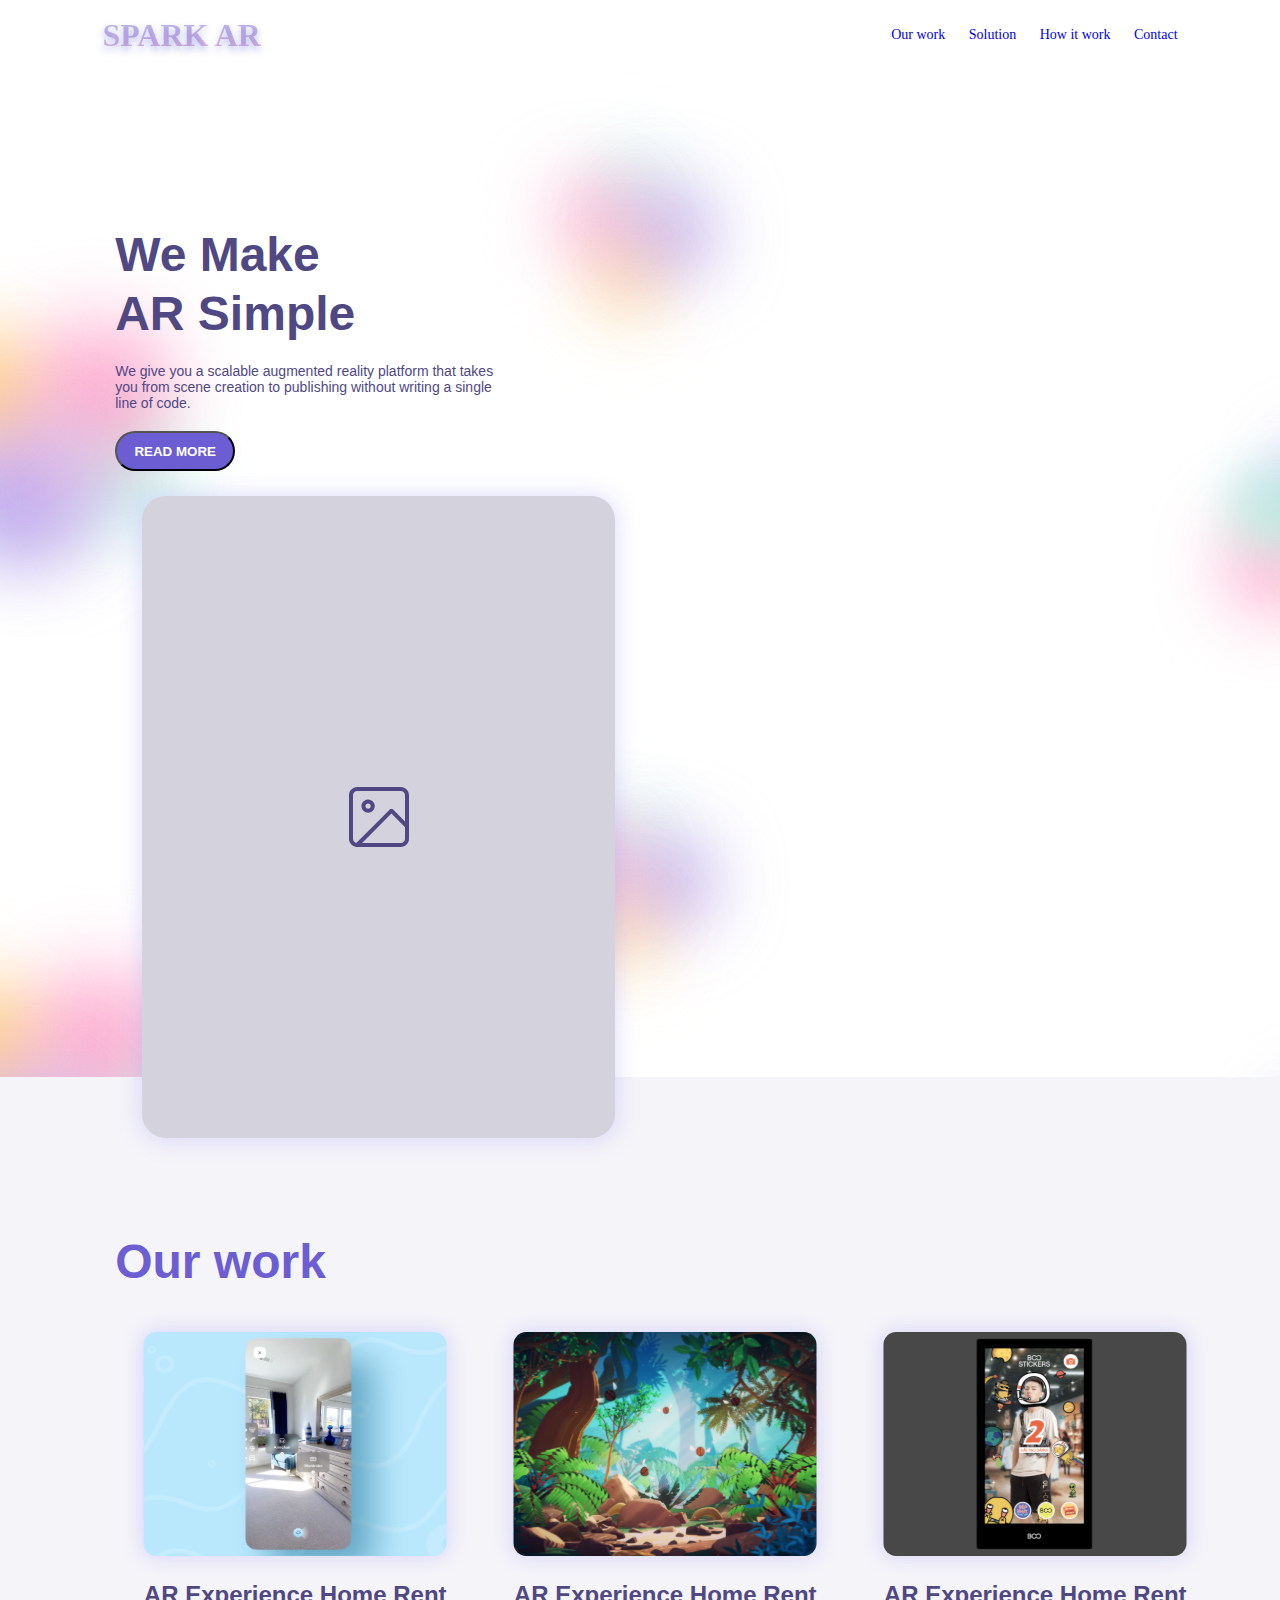
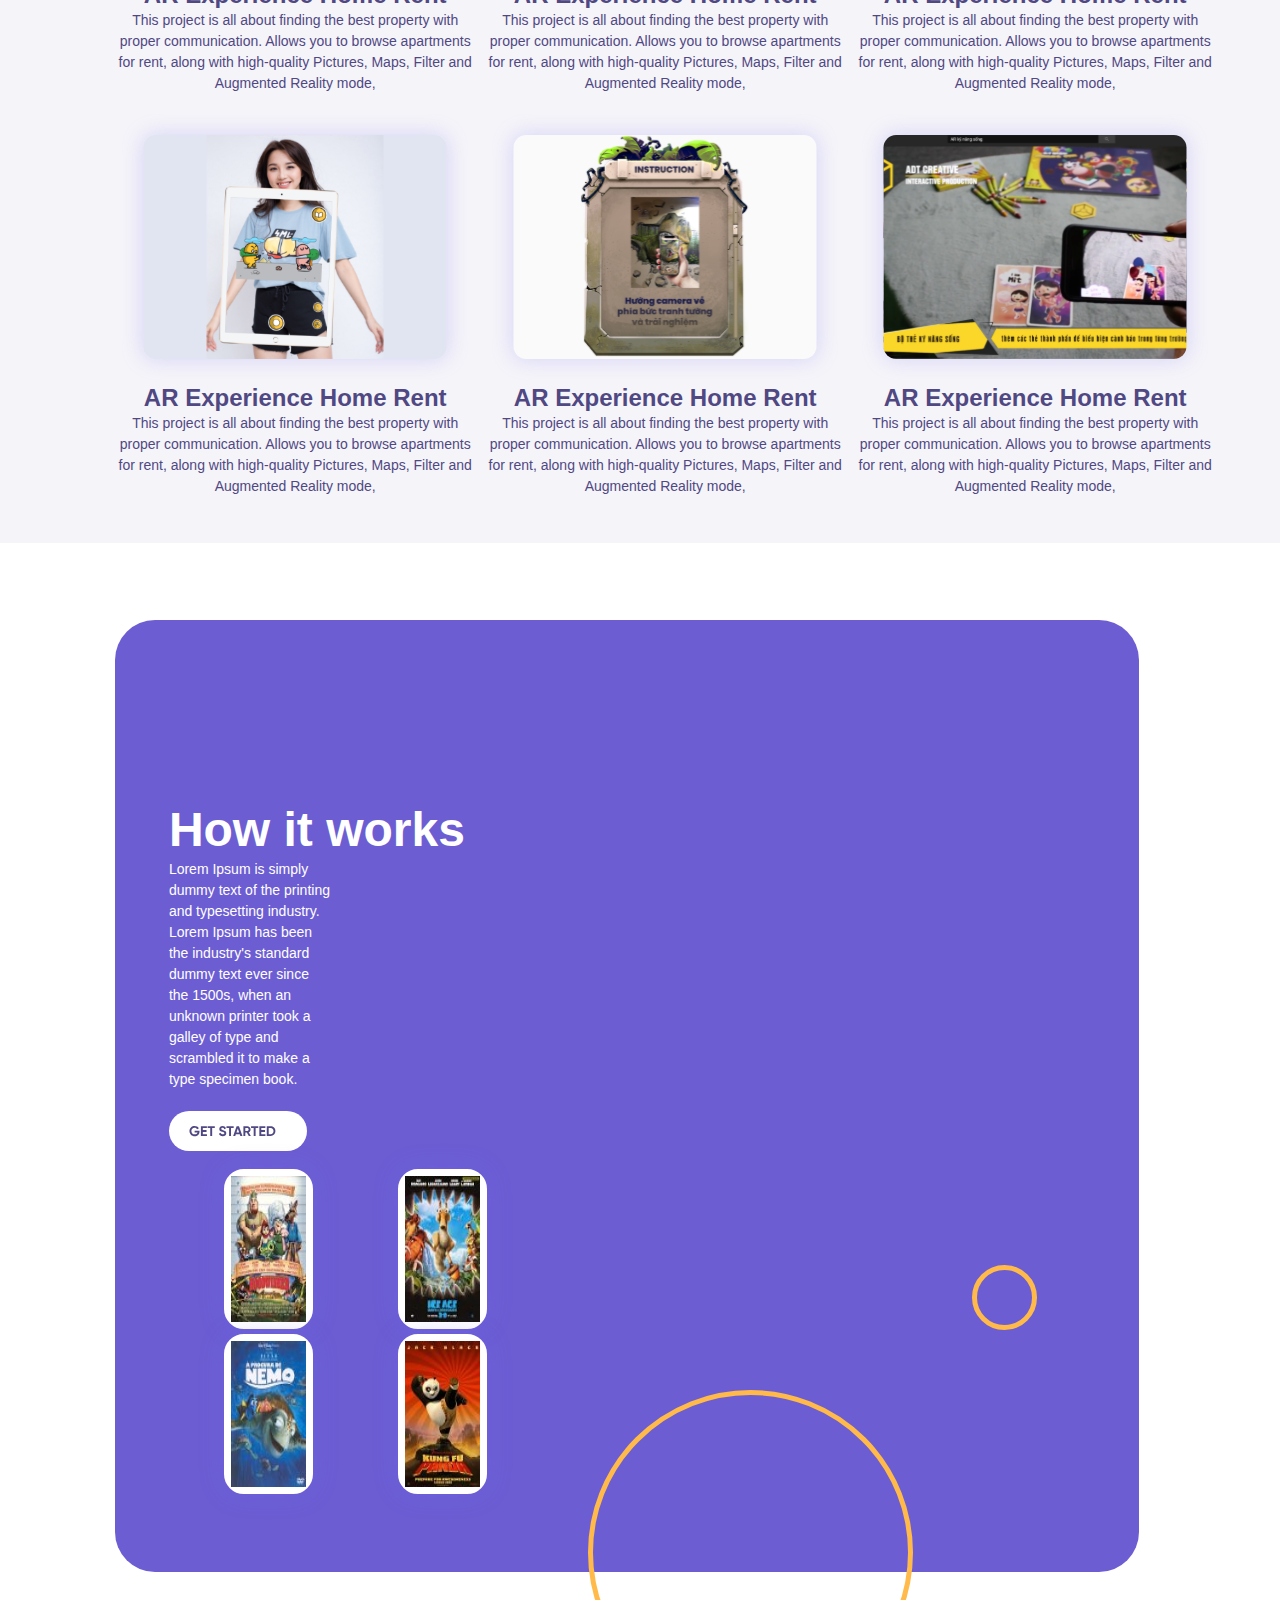
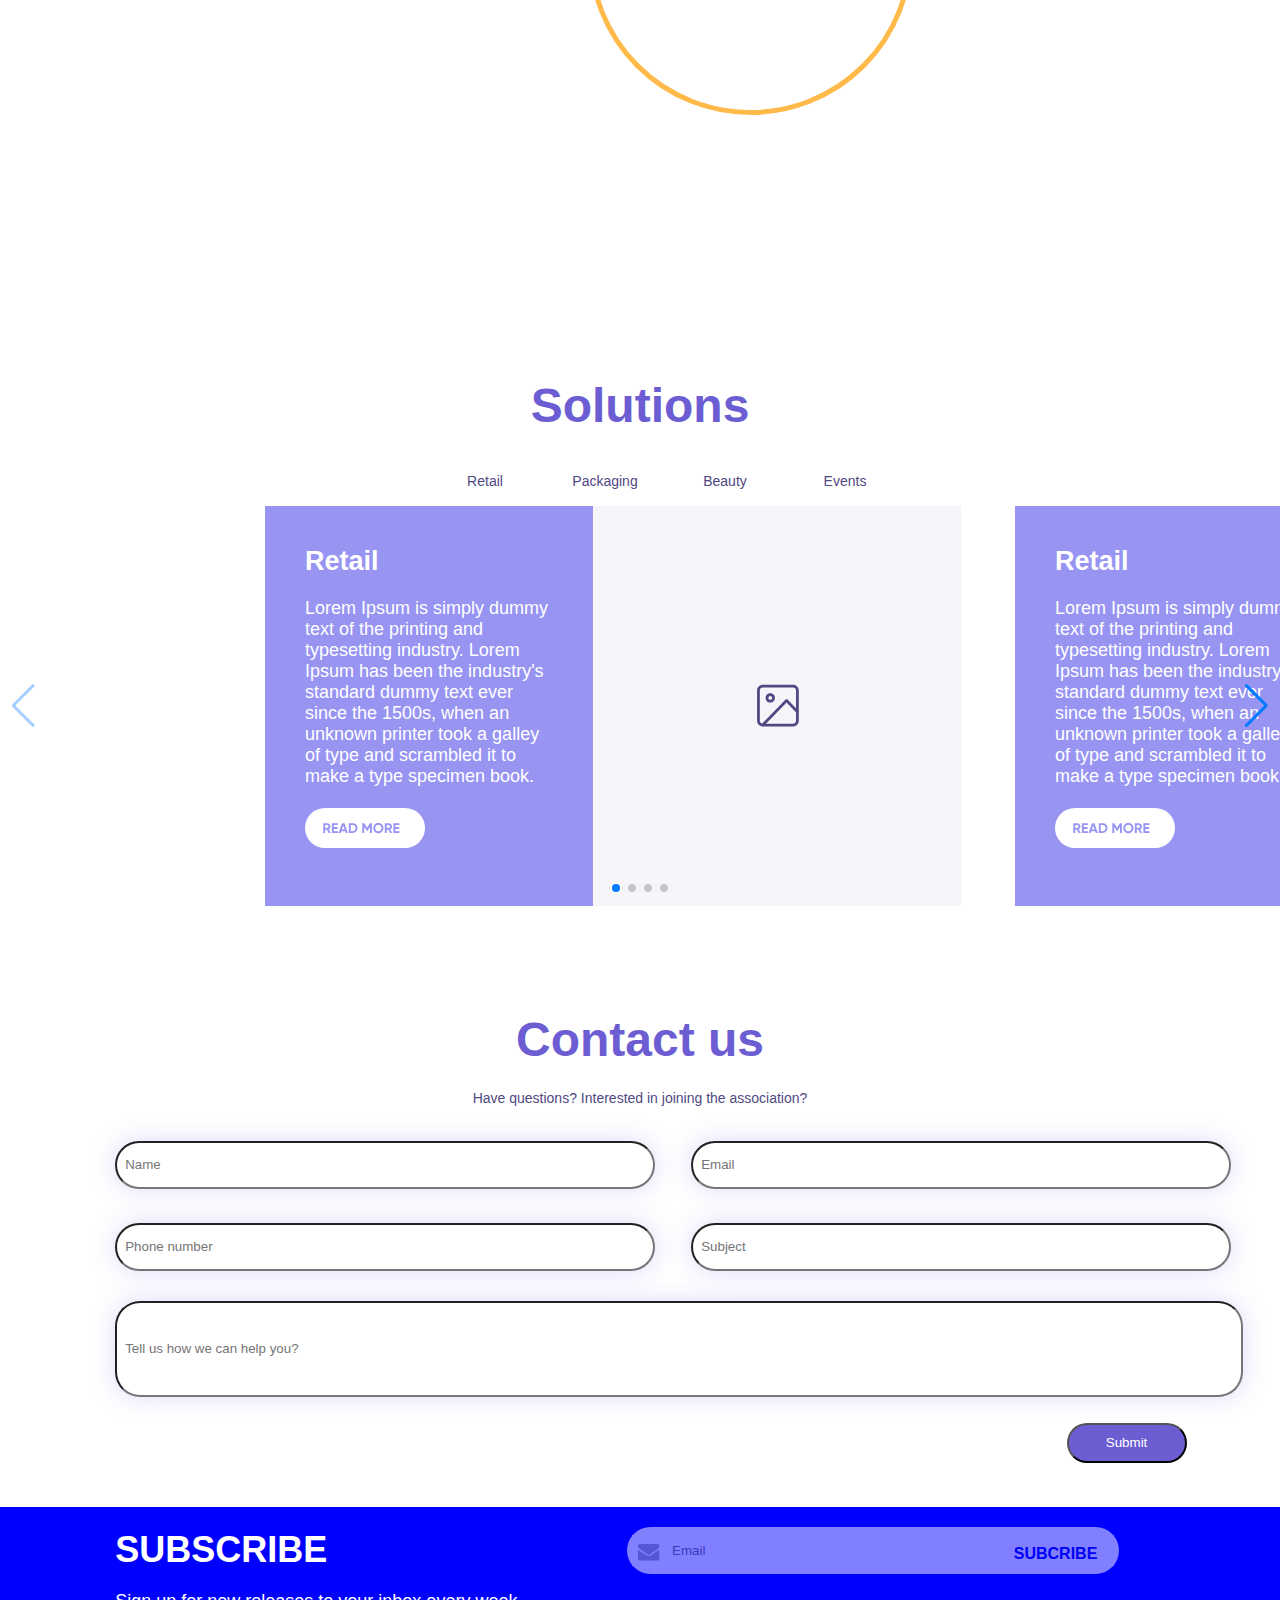
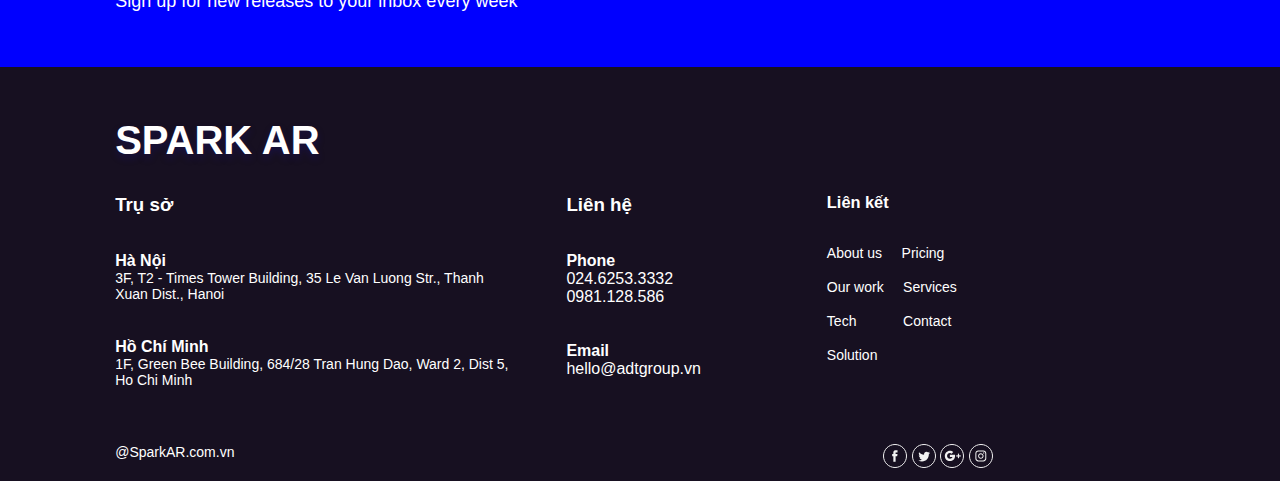
==== commit 72d37390: "done" ====
--- a/index_2.html
+++ b/index_2.html
@@ -274,9 +274,9 @@
     var appendNumber = 4;
     var prependNumber = 1;
     var swiper = new Swiper('.swiper-container', {
-      slidesPerView: 3,
+      slidesPerView: 'auto',
       centeredSlides: true,
-      spaceBetween: 30,
+      spaceBetween: 0,
       pagination: {
         el: '.swiper-pagination',
         clickable: true,
